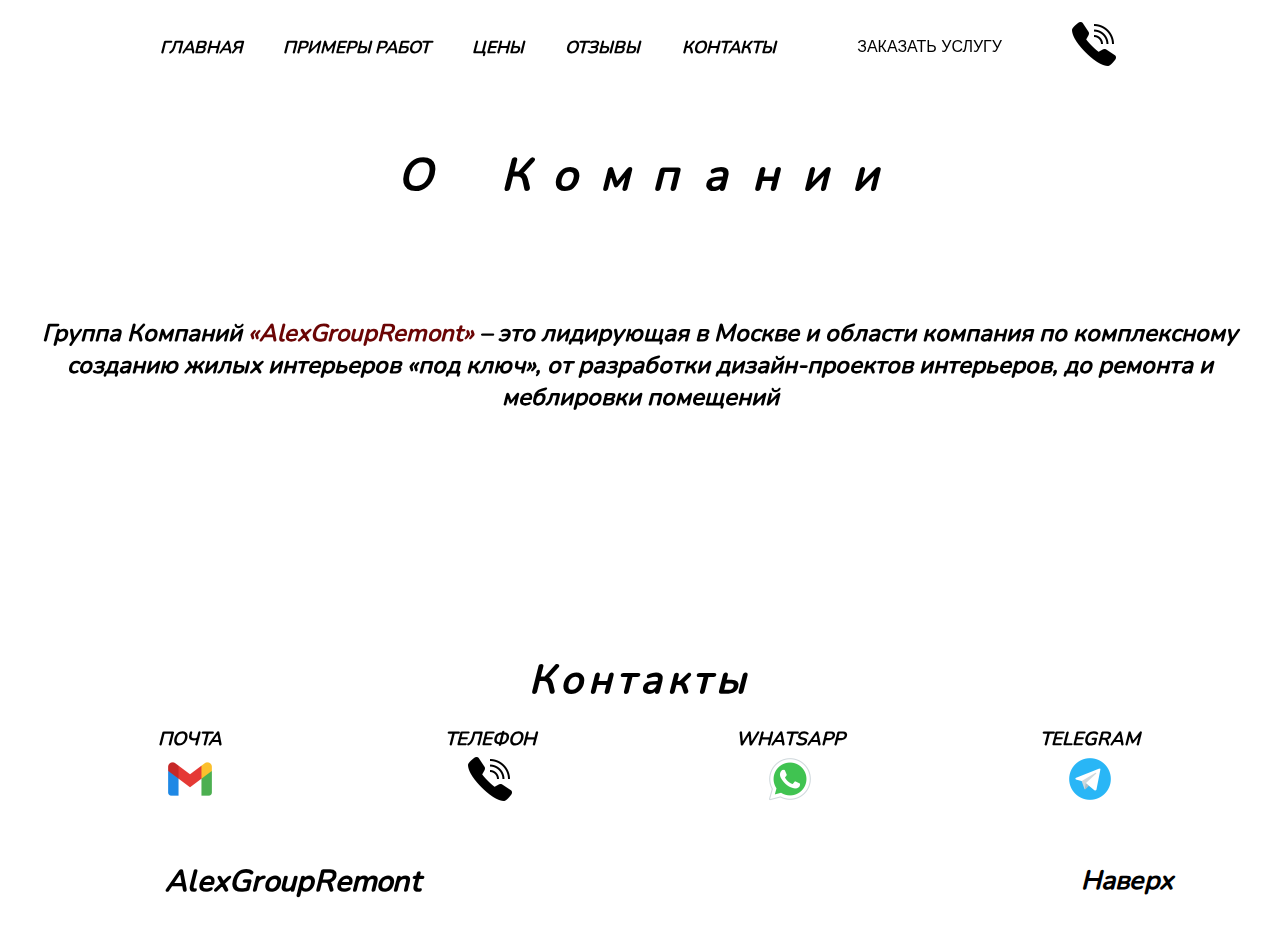
==== about.html @ 9b513494 "fin 1" ====
<!DOCTYPE html>
<html lang="en">
<head>
    <meta charset="UTF-8">
    <meta name="viewport" content="width=device-width, initial-scale=1.0">
    <script src="https://code.jquery.com/jquery-3.5.1.min.js" integrity="sha256-9/aliU8dGd2tb6OSsuzixeV4y/faTqgFtohetphbbj0=" crossorigin="anonymous"></script>
    <script src="./js/jquery.maskedinput.js"></script>
    <script src="./js/jquery.validate.min.js"></script>
    <link rel="shortcut icon" href="./image/compani.ico">
    <link rel="stylesheet" href="styles/style.css">
    <title>About Company</title>
</head>
<body class="body">
    <video autoplay muted loop preload="auto" class="video">
        <source type="video/mp4" src="./image/fon.mp4">
    </video>
    <video autoplay muted loop class="video_sec">
        <source type="video/mp4" src="./image/fon_mob.mp4">
    </video>
    <div class="body_wrapper">
        <header class="header">
            <div class="header_box">
                <nav class="nav_list">
                    <ul class="header_list">
                        <li class="header_item">
                            <a href="./index.html" target="_blank" class="header_item_links">Главная</a>
                        </li>
                        <li class="header_item">
                            <a href="./index.html#primer" target="_blank" class="header_item_links">Примеры работ</a>
                        </li>
                        <li class="header_item">
                            <a href="#" target="_blank" class="header_item_links">Цены</a>
                        </li>
                        <li class="header_item">
                            <a href="#" target="_blank" class="header_item_links">Отзывы</a>
                        </li>
                        <li class="header_item">
                            <a href="./index.html#contact" target="_blank" class="header_item_links">Контакты</a>
                        </li>
                        <li class="header_item">
                            <button class="btn_head">Заказать услугу</button>
                        </li>
                    </ul>

                    <a href="tel:+7(915)195-33-05" class="tel_link">
                        <img src="./image/telefon.png" alt="Телефон." class="tel_header tel_header_sec">
                    </a>
                </nav>
            </div>
            <div class="burger_wrapp">
                <div class="wrapp_burger_sec">
                    <button class="btn_head btn_head_bur">Заказать услугу</button>
                </div>

                <a href="tel:+7(915)195-33-05" class="tel_link">
                    <img src="./image/telefon.png" alt="Телефон." class="tel_header">
                </a>
                
            </div>

            <div class="mobule_header" id="mobule_header">
                <ul class="header_list header_list_mod">
                    <li class="header_item header_item_mod">
                        <a href="./index.html" target="_blank" class="header_item_links">Главная</a>
                    </li>
                    <li class="header_item header_item_mod">
                        <a href="#" target="_blank" class="header_item_links">Примеры работ</a>
                    </li>
                    <li class="header_item header_item_mod">
                        <a href="#" target="_blank" class="header_item_links">Цены</a>
                    </li>
                    <li class="header_item header_item_mod">
                        <a href="#" target="_blank" class="header_item_links">Отзывы</a>
                    </li>
                    <li class="header_item header_item_mod">
                        <a href="#" target="_blank" class="header_item_links">Контакты</a>
                    </li>
                    <li class="header_item header_item_mod">
                        <button class="btn_head btn_head_mod">Заказать услугу</button>
                    </li>
                </ul>

                <a href="tel:+7(915)195-33-05" class="tel_link_btn">
                    <img src="./image/telefon.png" alt="Телефон." class="tel_header">
                    +7(915)195-33-05</a>
            </div>
            
            <div class="head_big_wrapp">
                <!-- <h1 class="name_company">AlexgroupRemont</h1> -->
                <h1 class="name_company about_compani">
                    <span class="name_company_span" style="--d:1">О</span>
                    <span class="name_company_span" style="--d:2"> </span>
                    <span class="name_company_span" style="--d:3">К</span>
                    <span class="name_company_span" style="--d:4">о</span>
                    <span class="name_company_span" style="--d:5">м</span>
                    <span class="name_company_span" style="--d:6">п</span>
                    <span class="name_company_span" style="--d:7">а</span>
                    <span class="name_company_span" style="--d:8">н</span>
                    <span class="name_company_span" style="--d:9">и</span>
                    <span class="name_company_span" style="--d:10">и</span>
                    <!-- <span class="name_company_span" style="--d:11">e</span> -->
                    <!-- <span class="name_company_span" style="--d:12">m</span> -->
                    <!-- <span class="name_company_span" style="--d:13">o</span> -->
                    <!-- <span class="name_company_span" style="--d:14">n</span> -->
                    <!-- <span class="name_company_span" style="--d:15">t</span> -->
                </h1>
            </div>
        </header>

        
        <main class="main main_about">
            <div class="mob_big"></div>
            <div class="btn_burger_wrapp">
                <span></span>
            </div>
            <div class="popup_wrapp_work" id="popup_wrapp_work">
                        <form action="./sender.php" method="post" class="form_work" id="form_work1">
                            <div class="form_box_work">
                                <span class="btn_close_popup"></span>
                                <div class="form_wrapper_list">
                                    <span class="box_list_popup">
                                        <input type="text" id="popup_name" class="name_popup popup_inp" name="name" required>
                                        <label class="popup_input_text" for="popup_name">Имя</label>
                                    </span>
                                    <span class="box_list_popup">
                                        <input id="popup_num"  type="text" class="phone_pop popup_inp" name="phone" required>
                                        <label class="popup_input_text popup_input_text_sec" for="popup_num">Телефон</label>
                                    </span>
        
                                    <button class="popup_btn_sent" id="btn" type="button">Отправить</button>
                                </div>
                            </div>
                        </form>
            </div>

            <div class="about_company_wrapp">
                <h2 class="company_text">Группа Компаний <span>«AlexGroupRemont»</span> – это лидирующая в Москве и области компания по комплексному созданию жилых интерьеров «под ключ», от разработки дизайн-проектов интерьеров, до ремонта и меблировки помещений</h2>
            </div>

            <div class="contact_wrapp contact_wrapp_about">
                <h2 class="contact_text">Контакты</h2>
                <ul class="contact_list">
                    <li class="contact_item">
                        <a href="mailto:Alexander.skarbek@yandex.ru" class="pochta_link">
                        <h3 class="contact_text_min">Почта</h3>
                        <img src="./image/gmail.png" alt="Иконка приложения Gmail." class="img_main_tel img_main_tel_second">
                            <!-- <p>Alexander@yandex.ru</p> -->
                        </a>
                    </li>
                    <li class="contact_item">
                        <a href="tel:+7(915)195-33-05" class="pochta_link">
                            <h3 class="contact_text_min">Телефон</h3>
                            <img src="./image/telefon.png" alt="Иконка Телефона." class="img_main_tel img_main_tel_second">
                            <!-- <p>+7(915)195-33-05</p> -->
                        </a>
                    </li>
                    <li class="contact_item">
                        <h3 class="contact_text_min">Whatsapp</h3>
                        <a href="https://wa.me/79151953305" target="_blank">
                            <img src="./image/whatsap.png" alt="Иконка приложения Whatsapp." class="img_main_tel img_main_tel_second">
                        </a>
                    </li>
                    <li class="contact_item">
                        <h3 class="contact_text_min">Telegram</h3>
                        <a href="https://t.me/Alex_Skarbek" target="_blank">
                            <img src="./image/telega.png" alt="Иконка приложения Telegram." class="img_main_tel img_main_tel_second">
                        </a>
                    </li>
                </ul>
            </div>

        </main>

        <footer class="footer footer_about">
            <div class="footer_wrapp">
                <div class="footer_list">
                    <!-- <nav class="nav_list nav_footer">
                        <ul class=" footer_list">
                            <li class="header_item">
                                <a href="./about.html" target="_blank" class="header_item_links">О нас</a>
                            </li>
                            <li class="header_item">
                                <a href="#" target="_blank" class="header_item_links">Примеры работ</a>
                            </li>
                            <li class="header_item">
                                <a href="#" target="_blank" class="header_item_links">Цены</a>
                            </li>
                            <li class="header_item">
                                <a href="#" target="_blank" class="header_item_links">Отзывы</a>
                            </li>
                            <li class="header_item">
                                <a href="#contact" class="header_item_links">Контакты</a>
                            </li>
                        </ul>
                        <button class=" btn_footer">Заказать услугу</button>
                    </nav> -->
                </div>
                <h3 class="footer_text_big"><a href="./index.html" class="footer_linkBIG">AlexGroupRemont</a></h3>
    
                <a href="#top" id="back-to-top" class="back-to-top" title="Back to top">Наверх</a>
            </div>
        </footer>
    </div>
    
    <script src="js/about.js"></script>
</body>
</html>
---- styles/style.css ----
@font-face {
    font-family: "Nunito"; 
    src: url("/fonts/Nunito-Medium.ttf") format("truetype"); 
    font-style: normal; 
    font-weight: normal; 
} 
@font-face {
    font-family: "Nunito-Medium-italic"; 
    src: url("/fonts/Nunito-MediumItalic.ttf") format("truetype"); 
    font-style: italic; 
    font-weight: normal; 
} 
@font-face {
    font-family: "Nunito-Bold"; 
    src: url("/fonts/Nunito-Bold.ttf") format("truetype"); 
    font-style: normal; 
    font-weight: bold; 
} 
@font-face {
    font-family: "Nunito-Bold-italic"; 
    src: url("/fonts/Nunito-BoldItalic.ttf") format("truetype"); 
    font-style: italic; 
    font-weight: bold; 
} 
@font-face {
    font-family: "Nunito-italic"; 
    src: url("/fonts/Nunito-Italic.ttf") format("truetype"); 
    font-style: italic; 
    font-weight: normal; 
} 
@font-face {
    font-family: "Playwrite"; 
    src: url("/fonts/PlaywriteDKUloopet-Regular.ttf") format("truetype"); 
    font-style: italic; 
    font-weight: normal; 
} 

html {
    scroll-behavior: smooth;
}

ul {
    text-decoration: none;
    padding: 0;
    margin: 0;
}
li {
    text-decoration: none;
    list-style-type: none;
    padding: 0;
    margin: 0;
}
p {
    padding: 0;
    margin: 0;
    text-decoration: none;
}
span {
    padding: 0;
    margin: 0;
    text-decoration: none;
}
a {
    white-space: nowrap;
    cursor: pointer;
    text-decoration: none;
    color: #000;
}
button {
    border: none;
    background-color: #ffffff00;
}
img {
    user-select: none;
}




body {
    font-family: "Nunito";
    font-style: italic;
    font-weight: 700;
    width: 100%;
    max-width: 1920px;
    min-width: 300px;
    margin: 0 auto;
    /* min-height: 3000px; */
    height: min-content;
}

.body_wrapper {
    min-height: 100%;
    position: relative;
    text-align: center;
    margin: 0 30px;
    display: flex;
    justify-content: space-between;
    flex-direction: column;
}

/* HEADER */

header {
    text-align: center;
    display: grid;
    place-items: center;
    /* width: 100%; */
}

.header_box {
    /* background-color: #0c3245; */
    width: 100%;
    margin: 0 auto;
}

.nav_list {
    width: 80%;
    transition: all 0.4s linear;
    font-family: "Nunito";
    /* justify-content: space-between; */
    color: #000;
    /* display: flex; */
    align-items: center;
    margin: 0 auto;

    display: grid;
    grid-template-columns: 92% 8%;
}

.header_list {
    display: flex;
    justify-content: space-between;
    align-items: center;
    gap: 10px;
    /* padding: 0 30px; */
    width: 100%;
    max-width: 1500px;
    margin: 0;
}

.header_item {
    text-decoration: none;
    list-style-type: none;
    padding: 8px;
    margin: 0;
}

:focus {
    outline: 0px solid #3feee6;
    /* box-shadow: 0 0 20px 3px #3feee6; */
}
a:focus {
    outline: 0px solid #3feee6;
    box-shadow: none;
}

.header_item_links {
    color: #000;
    user-select: none;
    position: relative;
    transition: all 0.4s linear;
    text-transform: uppercase;
    font-size: 20px;
}

.header_item:hover .header_item_links::after {
    transition: all 0.4s linear;
    scale: 1;
    width: 100%;
    left: 0;
}

.header_item_links::after {
    content: " ";
    position: absolute;
    right: 0;
    top: 24px;
    width: 0;
    height: 3px;
    /* bottom: 10px; */
    background-color: #fbeec1;
    transition: all 0.4s linear;
    border-radius: 20px;
    scale: 0;
}




.btn_head {
    user-select: none;
    cursor: pointer;
    text-transform: uppercase;
    /* font-family: "Nunito"; */
    font-size: 16px;
    color: #000;
    border: none;
    /* background-color: #fbeec1; */
    white-space: nowrap;
    /* width: 400px; */
    padding: 30px 40px;
    margin: 0;
    /* margin-left: 25px; */
    transition: all 0.4s linear;
}

.btn_head_big {
    margin-left: 5px;

}

.btn_head_bur {
    margin: 0;
}

.btn_head:hover {
    scale: 1.02;
    transition: all 0.4s linear;
    background-color: #fff;
    border-radius: 15px;
}




.head_big_wrapp {
    padding: 50px 0;
    padding-top: 30px;
}


.name_company {
    position: relative;
    display: grid;
    grid-template-columns: repeat(15, 1fr);
    justify-content: center;
    align-items: center;
    width: 500px;
    height: 60px;
    z-index: 80;
    
    /* animation: row2 0.7s linear 1; */
    /* animation-delay: 0s; */
}

.about_compani {
    grid-template-columns: repeat(10, 1fr);
    
}

.name_company_span {
    display: flex;
    justify-content: center;
    text-align: center;
    user-select: none;
    background-color: #ffffff00;
    /* position: absolute; */
    font-size: 45px;
    /* font-family: "Playwrite";  */
    font-style: italic;
    transition: all 0.2s linear;
    width: 100%;
    animation: row 0.7s linear 1, secot 2s linear infinite;
    animation-delay: calc(.07s* var(--d));
    color: #000;
}

@keyframes row {
    0% {
        color: #000;
        transform: translateY(0px);
    }
    50% {
        color: #fbeec1;
        transform: translateY(-25px);
    }
    100% {
        color: #000;
        transform: translateY(0px);
    }
    
}

@keyframes secot {
    0% {
        color: #000;
    }
    50% {
        /* transform: translate(0, 15px); */
        color: #fbeec1;
    }
    100% {
        color: #000;
    }
}

@media (max-width:600px) {
    .text_lead_sec_ex {
        display: none;
    }
    .leader_text_ex {
        display: none;
    }
}
@media (min-width:601px) {
    .mod_text {
        display: none;
    }
}

.mod_text {
    font-size: 16px;
}


/* BURGER */

.burger_wrapp {
    background-color: #fbeec1;
    width: 100%;
    position: fixed;
    z-index: 88;
    top: 0;
    left: 0;
    display: flex;
    justify-content: flex-start;
    align-items: center;
    margin: 0 auto;
}

.wrapp_burger_sec {
    padding-left: 20px;
    width: 43%;
    display: flex;
}


.tel_header {
    user-select: none;
    width: 50px;
}

.tel_header_sec {
    margin-left: 10px;
    width: 50px;
}


.btn_burger_wrapp {
    transition: all 0.4s linear;
    cursor: pointer;
    display: flex;
    justify-content: center;
    align-items: center;
    text-align: center;
    width: 60px;
    height: 40px;
    z-index: 99;
    position: fixed;
    top: 20px;
    right: 50px;
}

.btn_burger_wrapp span {
    position: absolute;
    width: 100%;
    height: 3px;
    left: 0;
    opacity: 1;
    background-color: #fff;
    border-radius: 10px;
    transition: all 0.4s linear;
}

.btn_burger_wrapp::before,
.btn_burger_wrapp::after {
    content: '';
    left: 0;
    position: absolute;
    display: block;
    width: 100%;
    height: 3px;
    border-radius: 10px;
    background: #fff;
}

.btn_burger_wrapp::after {
    transition: transform .3s, top .6s .15s;
    top: 0;
}

.btn_burger_wrapp::before {
    transition: transform .3s, bottom .6s .15s;
    bottom: 0;
}
.burger_active {
    z-index: 91;
}

.burger_active::before {
    transition: bottom .3s, transform .6s .15s;
    transform: rotate(-45deg) ;
    bottom: 18px;
}
.burger_active::after {
    transition: top .3s, transform .6s .15s;
    transform: rotate(45deg) ;
    top: 18px;
}
.burger_active span {
    transition: all 0.4s linear;
    scale: 0;
    opacity: 0;
}


.mob_big {
    user-select: none;
    width: 100%;
    top: 0;
    left: 0;
    height: 100%;
    transition: all 0.4s linear;
    z-index: -2;
    position: fixed;
}

.mob_big_active {
    transition: all 0.4s linear;
    background-color: #7a9abaa6;
    z-index: 88;
}

@media (min-width:971px) {
    .btn_burger_wrapp {
        display: none;
    }
}

.mobule_header {
    position: fixed;
    height: min-content;
    background-color: #fbeec1;
    right: 0;
    top: 0px;
    user-select: none;
    z-index: -4;
    opacity: 0;
    visibility: hidden;
    transition: all 0.4s linear;
    transform: translate(50%, 0);

    display: flex;
    flex-direction: column;
    align-items: center;
    gap: 20px;
    padding-bottom: 15px;
}

.mobule_header_active {
    transform: translate(0%, 0);
    user-select: all;
    z-index: 90;
    opacity: 1;
    visibility: visible;
    transition: all 0.4s linear;
}

.header_list_mod {
    transition: all 0.4s linear;
    flex-direction: column;
    background: none;
    justify-content: center;
    margin: 0 auto;
    gap: 30px;
    padding-top: 60px;
    width: 400px;
}

.btn_head_mod {
    margin: 0;
    /* margin-top: 20px; */
    width: 100%;
}

.btn_head_mod:hover {
    scale: 1;
}

.tel_link_btn {
    scale: 1.2;
    display: flex;
    align-items: center;
    gap: 10px;
    user-select: none;
}


@media (min-width:971px) {
    .burger_wrapp {
        display: none;
    }
    .mobule_header {
        display: none;
    }
    .mob_big {
        display: none;
    }
}


/* MAIN */

.main {
    /* flex: 1 1 auto; */
    text-align: center;
}

.img_wrap {
    width: 100%;
    position: relative;
}

.img_main {
    transition: all 0.4s linear;
    user-select: none;
    position: absolute;
    object-fit: cover;
    width: 100%;
    height: 750px;
    top: -60px;
    left: 0;
    z-index: -3;
}

.key_wrapper {
    transition: all 0.4s linear;
    scale: 1.1;
    width: 60%;
    transform: translate(50%, 5px);
    background-color: #ffffffd9;
    padding-bottom: 20px;
}

.work_compani {
    transition: all 0.4s linear;
    padding: 0 10px;
    padding-top: 30px;
    user-select: none;
    font-size: 40px;
}

.text_lead_sec {
    white-space: nowrap;
    transition: all 0.4s linear;
    font-size: 25px;
    user-select: none;
}
.leader_text {
    white-space: nowrap;
    transition: all 0.4s linear;
    font-size: 30px;
    color: #05386b;
    user-select: none;
}

.text_lead_thi {
    text-align: center;
}

.text_lead_thi_sec {
    font-size: 16px;
    white-space: nowrap;
    user-select: none;
    display: none;
}

@media (max-width:600px) {
    .text_lead_thi_sec {
        display: flex;
    }
    .text_lead_thi {
        display: none;
    }
}


.lead_text_wrap {
    user-select: none;
    display: flex;
    justify-content: center;
    text-align: center;
    align-items: center;
    flex-direction: column;
}

.lead_text_wrap_ex {
    text-align: right;
}

.main_big_list {
    transition:  all 0.4s linear;
    padding: 10px;
    padding-top: 40px;
    display: grid;
    grid-template-columns: repeat(6, 1fr);
    grid-template-rows: repeat(2, 100px);
}

.big_item {
    justify-content: center;
    align-items: center;
    flex-direction: row-reverse;
    display: flex;
    justify-content: center;
    align-items: center;
    gap: 10px;
    text-align: right;
}

.big_item_ex {
    text-align: center;
    flex-direction: row;
    grid-column: 1/4;
    display: flex;
    justify-content: center;
    align-items: center;
    gap: 10px;
}
.big_item_sec {
    grid-column: 4/7;
}
.big_item_thi {
    grid-column: 1/3;
    grid-row: 2;
}
.big_item_fou {
    grid-column: 3/5;
    grid-row: 2;
}
.big_item_fif {
    grid-column: 5/7;
    grid-row: 2;
}
@media (max-width:600px) {
    .main_big_list {
        grid-template-columns: repeat(1, 1fr);
        grid-template-rows: repeat(5, 70px);
    }

    .big_item_ex {
        grid-column: auto;
    }
    .big_item_sec {
        grid-column: auto;
    }
    .big_item_thi {
        grid-column: auto;
        grid-row: auto;
    }
    .big_item_fou {
        grid-column: auto;
        grid-row: auto;
    }
    .big_item_fif {
        grid-column: auto;
        grid-row: auto;
    }

    .big_item {
        display: flex;
        justify-content: space-between;
        flex-direction: row;
    }
}


.big_item_suii {
    transition: all 0.4s linear;
}

.lead_image {
    width: 35px;
}

.lead_image_ex {
    width: 50px;
}


.btn_work {
    margin-top: 55px;
    cursor: pointer;
    user-select: none;
    color: #212121;
    text-transform: uppercase;
    background-color: #ffffff98;
    font-size: 22px;
    border: 6px solid #05386b;
    width: 300px;
    padding: 20px;
    transition: all 0.4s linear;
}

.btn_work:hover {
    border-radius: 15px;
    transition: all 0.4s linear;
    background-color: #fff;
    scale: 1.03;
}




/* POPUP */

.popup_wrapp_work {
    background-color: #05386b60;
    transition: all 0.4s linear;
    position: fixed;
    opacity: 0;
    width: 100%;
    left: 0;
    height: 100%;
    user-select: none;
    z-index: -2;
}

.popup_wrapp_work_active {
    user-select: all;
    transition: all 0.4s linear;
    top: 0;
    opacity: 1;
    z-index: 93;
}


.form_work {
    position: fixed;
    top: 50%;
    left: 50%;
    width: 0;
    transform: translate(-50%, -50%);
    transition: all 0.4s linear;
    color: #fff;
}

.form_work_active {
    transition: all 0.4s linear;
    width: 600px;
}

.form_box_work {
    transition: all 0.4s linear;
    background-color: #77878f;
}



.btn_close_popup {
    display: block;
    height: 35px;
    width: 35px;
    right: 15px;
    top: 15px;
    position: absolute;
    cursor: pointer;
    user-select: none;
}

.btn_close_popup::before {
    transform: rotate(45deg);
}
.btn_close_popup::after {
    transform: rotate(-45deg);
}

.btn_close_popup::before, .btn_close_popup::after{
    transition: all .4s linear;
    border-radius: 20px;
    content: '';
    position: absolute;
    right: 0;
    top: 15px;
    height: 3px;
    width: 35px;
    background-color: #fff;
    transition: all 0.3s ease 0s;
}

.name_form_sent {
    font-size: 30px;
    user-select: none;
}

.wrapp_popup_text {
    left: 0px;
    width: 100%;
    position: absolute;
    box-sizing: border-box;
    visibility: hidden;
    opacity: 0;
    display: flex;
    gap: 10px;
    flex-direction: column-reverse;
    justify-content: center;
    text-align: center;
    align-items: center;
    transition: all 0.4s linear;
}

.wrapp_popup_text_active {
    padding: 20px;
    transition: all 0.4s linear;
    opacity: 1;
    visibility: visible;
    width: 100%;
}

.form_wrapper_list {
    display: flex;
    flex-direction: column;
    align-items: center;
    gap: 10px;
    text-align: center;
    padding: 20px;
    padding-top: 30px;
}

.giv_discount {
    scale: 1.5;
    user-select: none;
    white-space: nowrap;
}

.box_list_popup {
    position: relative;
    padding: 10px;
    display: flex;
    flex-direction: column-reverse;
    justify-content: center;
    align-items: center;
    text-align: center;
}

.popup_inp {
    box-sizing: border-box;
    user-select: none;
    width: 250px;
    font-size: 22px;
    background-color: #ffffff00;
    border: 2px solid #fbeec1;
    color: #fff;
    padding: 5px 10px;
    transition: all 0.4s linear;
}

.popup_inp:focus {
    transition: all 0.4s linear;
    border: 2px solid #3feee6;
}

input {outline:none;}

.popup_input_text {
    position: absolute;
    border: 2px solid #00000000;
    top: 16px;
    user-select: none;
    font-size: 20px;
    transition: all 0.4s linear;
}

.popup_input_text_active {
    transition: all 0.4s linear;
    top: -18px;
}

.popup_btn_sent {
    cursor: pointer;
    font-size: 20px;
    user-select: none;
    background-color: #fbeec1;
    text-transform: uppercase;
    padding: 20px 32px;
    margin-top: 20px;
    color: #000;
}

.popup_status {
    user-select: none;
    padding: 10px;
    width: 60%;
    margin: 0 auto;
    height: 20px;
}

form input.error {
    border: 2px solid #ff0000;
    box-shadow: 0px 0px 10px 3px #ff0000;
}

label.error{
    display: none!important;
}


.status_good {
    transition: all 0.4s linear;
    user-select: none;
}
.name_form_sent {
    user-select: none;
    transition: all 0.4s linear;
}



.percent_list {
    transition: all 0.4s linear;
    display: grid;
    grid-template-columns: repeat(2, 1fr);
    padding: 50px 20px;
    color: #fff;
    justify-content: center;
    text-align: center;
    align-items: center;
}

.percent_list_big {
    background: linear-gradient(to left, #fbeec1 30%, #77878f 70%);
    margin-top: 100px;
}

.list_num_main {
    width: 100%;
    transition: all 0.4s linear;
    display: flex;
    gap: 30px;
    justify-content: center;
    margin: 0 auto;
    margin-left: 40px;
}

.percent_text {
    user-select: none;
    transition: all 0.4s linear;
    font-size: 40px;
    font-weight: 600;
    text-align: left;
    margin: 0 auto;
    white-space: nowrap;
}

.percent_size {
    user-select: none;
    text-transform: uppercase;
    padding-right: 10px;
    font-family: "Nunito-Bold";
    font-size: 60px;
}

.btn_procent {
    transition: all 0.4s linear;
    white-space: nowrap;
    box-sizing: border-box;
    user-select: none;
    cursor: pointer;
    text-transform: uppercase;
    background-color: #77878f;
    font-weight: 600;
    color: #fff;
    width: 450px;
    border: none;
    margin: 0 auto;
    font-size: 25px;
    padding: 45px 30px;
}

.btn_procent:hover {
    transition: all 0.4s linear;
    background-color: #4e5a60;
    border-radius: 20px;
    scale: 1.02;

}

.text_num_box {
    transition: all 0.4s linear;
    user-select: none;
    font-size: 35px;
}

.num_ex {
    transition: all 0.4s linear;
    user-select: none;
    font-size: 70px;
}


.garant_wrapp {
    transition: all 0.4s linear;
    width: 80%;
    margin: 0 auto;
    margin-top: 120px;
    /* background-color: #fff; */
}

.garant_main {
    transition: all 0.4s linear;
    user-select: none;
    font-size: 45px;
    letter-spacing: 10px;
    margin-top: 20px;
}

.garant_list {
    transition: all 0.4s linear;
    display: grid;
    grid-template-columns: repeat(3, 1fr);
    gap: 15px;
    justify-content: center;
}

.gatant_item {
    padding: 20px 15px;
    align-items: center;
    display: flex;
    flex-direction: column;
    min-height: 50px;
    transition: all 0.4s linear;
}

.gatant_item:hover {
    transition: all 0.4s linear;
    box-shadow: 0px 0px 10px 7px #fbeec1;
    background-color: #ffffffd5;
}

.garant_image {
    width: 60px;
}

.text_gatant {
    user-select: none;
    margin-bottom: 10px;
    font-size: 30px;
}

.text_gatant_sec {
    user-select: none;
    width: 300px;
    display: block;
    margin: 0 auto;
}

.primer_work {
    user-select: none;
    white-space: nowrap;
    font-size: 45px;
    margin-bottom: 10px;
}


.slider_wrapp {
    transition: all 0.4s linear;
    display: flex;
    justify-content: center;
    align-items: center;
    gap: 30px;
    text-align: center;
}

.slider_btn {
    user-select: none;
    cursor: pointer;
    width: 80px;
    height: 80px;
    text-align: center;
    border-radius: 50%;
    background-color: #3feee6;
    transition: all 0.4s linear;
}

.slider_list {
    position: relative;
}

.slider_btn:hover {
    transition: all 0.4s linear;
    opacity: 0.7;
    scale: 1.04;
}

.slider_img {
    /* position: relative; */
    object-fit: cover;
    width: 800px;
    height: 500px;
    transition: all 0.4s linear;
    border-radius: 20px;
}

.slider_img_hidden {
    transition: all 0.4s linear;
    opacity: 0;
    position: absolute;
    transform: translate(-0%, 0);
}

.btn_img_slider {
    cursor: pointer;
    width: 50px;
    transition: all 0.4s linear;
}

.btn_img_slider_sec {
    transform: rotate(180deg);
}




.page-title {
    text-align: center;
}

.slider-container {
    position: relative;
}

.slider {
    position: relative;
    width: 800px;
    height: 500px;
    margin: 0 auto;
    overflow: hidden;
    display: flex;
    transition: transform 0.5s ease-in-out;
}

.slider img {
    object-fit: cover;
}

.prev-button,
.next-button {
    cursor: pointer;
    transition: all 0.4s linear;
    position: absolute;
    top: 50%;
    transform: translateY(-50%);
    width: 85px;
    height: 85px;
    background-color: #fbeec1;
    border-radius: 50%;
    color: #ffffff;
    z-index: 10;
}

.prev-button {
    left: -11%;
}

.next-button {
    right: -11%;
}

.prev-button:hover,
.next-button:hover {
    transition: all 0.4s linear;
    opacity: 0.7;
    /* box-shadow: 0 0 20px 5px #3feee6; */

}



.advantages_list {
    display: grid;
    grid-template-columns: repeat(6, 1fr);
}

.advantages_main_big {
    user-select: none;
}

.text_advantages {
    user-select: none;
}

.view_work {
    user-select: none;
    text-align: left;
    margin-left: 50px;
    width: 200px;
}

.view_list {
    display: grid;
    grid-template-columns: repeat(3, 1fr);
}

.view_style {
    user-select: none;
}
.style_plus_item {
    user-select: none;
}

.individual_work {
    user-select: none;
    text-align: left;
    margin-left: 50px;
    width: 300px;
}

.individual_list {
    display: grid;
    grid-template-columns: repeat(3, 1fr);
}

.individual_box {
    display: flex;
    flex-direction: column;
    align-items: center;
    justify-content: center;
}

.individual_style_link {
    user-select: none;
    padding: 20px;
    font-size: 25px;
    width: 200px;
    color: #000;
    background-color: #fff;
}


.footer {
    position: relative;
    left: 0;
    bottom: 1;
    width: 100%;
    flex: 0 0 auto;
    /* margin-top: 100px; */
    height: 200px;
    /* background-color: #05386b; */
}










.contact_text {
    color: #000;
    letter-spacing: 5px;
    user-select: none;
    font-size: 40px;
    margin-bottom: 0;
}

.contact_list {
    display: grid;
    grid-template-columns: repeat(4, 1fr);
    gap: 20px;
    margin: 0 20px;
    padding-bottom: 20px;
}

.contact_item {
    transition: all 0.4s linear;
}
.contact_item:hover {
    transition: all 0.4s linear;
    /* box-shadow: 0 0 20px 5px #3feee6; */
}

.contact_text_min {
    user-select: none;
    color: #000;
    text-transform: uppercase;
    margin-bottom: 2px;
}

.pochta_link {
    cursor: pointer;
    transition: all 0.4s linear;
    color: #3feee6;
}

.pochta_link:hover {
    color: #fff;
    transition: all 0.4s linear;
}

.img_main_tel {
    width: 50px;
    transition: all 0.4s linear;
}

.img_main_tel:hover {
    scale: 1.05;
    transition: all 0.4s linear;
}



.footer_wrapp {
    position: relative;

}

.footer_list {
    align-items: start;
    display: flex;
    justify-content: center;
}

.nav_footer {
    margin: 0 auto;

}


.btn_footer {
    cursor: pointer;
    user-select: none;
    background-color: #fff;
    border-radius: 20px;
    scale: 0.7;
    margin: 0;
    color: #000;
    padding: 20px 30px;
    width: 400px;
    font-size: 20px;
    text-transform: uppercase;
    transition: all 0.4s linear;
}

.btn_footer:hover {
    transition: all 0.4s linear;
    scale: 0.75;
    background-color: #ffffffd9;
}

.btn_foooter:hover {
    scale: 0.75;
}

.footer_text_big {
    color: #000;
    user-select: none;
    cursor: pointer;
    top: 20px;
    left: 15%;
    scale: 1.6;
    position: absolute;
    transition: all 0.4s linear;
}

.footer_text_big:hover {
    scale: 1.7;
    opacity: 0.8;
    transition: all 0.4s linear;
}

.footer_text_big {
    user-select: none;
}


.back-to-top {
    user-select: none;
    position: absolute;
    right: 5%;
    top: 24px;
    font-size: 24px;
    color: #000;
    padding: 10px 20px;
    scale: 1.1;
    border-radius: 5px;
    transition: all 0.4s linear;
    cursor: pointer;
    background: #fff;
    color: #000;
    
}

.back-to-top:hover {
    scale: 1.15;
    color: #fff;
    transition: all 0.4s linear;
    background: #fbeec1;
    text-decoration: none;
}


.contact_wrapp_about {
    margin-top: 240px;
}










/* О компании */

.company_text {
    user-select: none;
    margin: 40px 0;
}

.company_text span {
    color: #6b0505;
}


.video {
    pointer-events: none;
    object-fit: cover;
    user-select: none;
    opacity: 0.4;
    z-index: -5;
    position: fixed;
    left: 0;
    top: 0;
    width: 100%;
    height: 100%;
    scale: 1.2;
}

.video_sec {
    pointer-events: none;
    user-select: none;
    object-fit: cover;
    display: none;
    opacity: 0.4;
    z-index: -5;
    position: fixed;
    left: 0;
    top: 0;
    width: 100%;
    height: 100%;
    scale: 1.2;

}









/* АДАПТИВ */
@media (max-width:1750px) {
    .percent_list {
        transition: all 0.4s linear;
        /* scale: 0.9; */
        gap: 90px;
    }

    .btn_procent {
        transition: all 0.4s linear;
        width: 350px;
        font-size: 22px;
    }
}


@media (max-width:1670px) {
    .percent_text {
        transition: all 0.4s linear;
        /* scale: 0.85; */
    }
}

@media (max-width:1600px) {
    .text_num_box {
        transition: all 0.4s linear;
        font-size: 25px;
    }
    .num_ex {
        transition: all 0.4s linear;
        font-size: 55px;
    }
}

@media (min-width:1500px) {
    .footer {
        height: 160px;
    }
}


@media (max-width:1500px) {

    .footer {
        height: 100px;
    }

    .header_item_links {
        font-size: 17px;
        transition: all 0.4s linear;
    }
    /* .btn_head {
        width: 300px;
        font-size: 20px;
    } */

    .btn_head_mod {
        width: 100%;
    }


    .btn_procent {
        transition: all 0.4s linear;
        padding: 30px 20px;
        width: 250px;
        font-size: 18px;
    }

    .percent_size {
        font-size: 48px;
    }
}

@media (max-width:1350px) {
    .btn_procent {
        transition: all 0.4s linear;
        width: 250px;
        font-size: 18px;
    }

    .percent_size {
        font-size: 48px;
    }
}

@media (max-width:1300px) {
    .garant_wrapp {
        transition: all 0.4s linear;
        width: 100%;
    }
    
    .text_gatant {
        font-size: 22px;
        font-weight: 800;
    }
    .text_gatant_sec {
        font-size: 16px;
    }
    .garant_image {
        width: 50px;
    }
}

@media (max-width:1280px) {
    .nav_list {
        transition: all 0.4s linear;
        width: 80%;
    }
}

@media (max-width:1250px) {
    .percent_size {
        transition: all 0.4s linear;
        font-size: 38px;
    }
}

@media (max-width:1150px) {
    .text_lead_sec {
        transition: all 0.4s linear;
        font-size: 18px;
    }
    .leader_text {
        transition: all 0.4s linear;
        font-size: 22px;
    }

    .text_lead_thi {
        transition: all 0.4s linear;
        font-size: 13px;
    }

    .btn_procent {
        width: 200px;
        font-size: 16px;
    }

    .btn_work {
        margin-top: 25px;
    }
}

@media (max-width:1130px) {
    .nav_list {
        transition: all 0.4s linear;
        width: 90%;
    }
}

@media (min-width:1100px) {
    .primer_work {
        margin-bottom: 30px;
    }
}

@media (max-width:1100px) {

    .garant_wrapp {
        margin-top: 60px;
    }

    .slider_wrapp {
        transition: all 0.4s linear;
        /* scale: 0.9; */
    }

    .slider {
        width: 600px;
        height: 400px;
    }
    .slider_img{
        width: 600px;
        height: 400px;
    }

    .prev-button {
        left: -15%;
    }
    .next-button {
        right: -15%;
    }


    .percent_list {
        padding: 30px 10px;
    }

    .percent_text {
        font-size: 20px;
    }

    .list_num_main {
        margin-left: 0;
        transition: all 0.4s linear;
    }

    .text_num_box {
        font-size: 16px;
    }

    .num_ex {
        font-size: 40px;
    }

    .percent_size {
        font-size: 28px;
    }

    .garant_list {
        transition: all 0.4s linear;
        scale: 0.8;
    }

    .garant_main {
        transition: all 0.4s linear;
        margin: 0;
    }
    
}

@media (max-width:1010px) {
    .nav_list {
        transition: all 0.4s linear;
        width: 95%;
    }
}

@media (max-width:1000px) {
    .work_compani {
        transition: all 0.4s linear;
        font-size: 30px;
        margin-bottom: 0;
    }

    .main_big_list {
        transition: all 0.4s linear;
        padding-top: 0;
    }

    .img_main {
        height: 600px;
    }
}

@media (max-width:960px) {
    .nav_footer {
        scale: 0.8;
        width: 100%;
    }

    .btn_footer {
        width: 230px;
        font-size: 16px;
    }

    .back-to-top {
        scale: 0.9;
    }

    .back-to-top:hover {
        scale: 1;
    }
}

@media (max-width:970px) {
    .lead_image_ex {
        width: 40px;
    }

    .text_lead_sec {
        font-size: 14px;
    }

    .leader_text {
        font-size: 17px;
    }

    .text_lead_thi {
        font-size: 10px;
    }

    .header_box {
        transition: all 0.4s linear;
        display: none;
    }

    .head_big_wrapp {
        padding-top: 100px;
    }

    .video {
        display: none;
    }

    .video_sec {
        display: flex;
    }

    /* .body_wrapper {
        background: url('./image/fon_mob.mp4') fixed;
    } */
}

@media (max-width:910px) {
    .garant_wrapp {
        margin-top: 40px;
    }

    .garant_wrapp {
        margin-top: 60px;
    }

    /* .footer {
        margin-top: 50px;
    } */

    /* .footer_about {
    margin-top: 240px;
    } */

    .primer_work_wrapp {
        /* scale: 0.9; */
        transition: all 0.4s linear;
        /* transform: translate(0, -8%); */
    }

    .percent_list {
        gap: 30px;
    }

    /* .percent_size {
        font-size: 20px;
    } */

    .num_ex {
        font-size: 30px;
    }




    .garant_list {
        transition: all 0.4s linear;
        grid-template-columns: repeat(2, 1fr);
        grid-template-rows: repeat(2, 1fr);
        /* transform: translate(0, -10%); */
    }

    .garant_list .gatant_item_sec {
        grid-column: span 2;
        margin: 0 auto;
    }

    .garant_main {
        font-size: 35px;
    }

    .btn_procent {
        width: 200px;
        padding: 20px 10px;
        font-size: 14px;
    }
}

@media (min-width:900px) {
    .percent_list {
        margin: 0 50px;
    }
}
@media (max-width:900px) {
    .text_lead_sec {
        transition: all 0.4s linear;
        font-size: 14px;
    }
    .leader_text {
        transition: all 0.4s linear;
        font-size: 18px;
    }
}

@media (max-width:830px) {
    .primer_work {
        transition: all 0.4s linear ;
        font-size: 35px;
    }

    .slider {
        width: 450px;
        height: 300px;
    }
    .slider_img {
        width: 450px;
        height: 300px;
    }

    .prev-button,
    .next-button {
        scale: 0.8;
    }

    .prev-button {
        left: -18%;
    }
    .next-button {
        right: -18%;
    }
}

@media (max-width:820px) {
    .nav_footer {
        width: 150%;
    }

    .contact_list {
        grid-template-columns: repeat(2, 1fr);
        grid-template-rows: repeat(2, 1fr);
    }
}

@media (max-width:760px) {
    .img_main {
        height: 550px;
    }

    .btn_work {
        margin: 0;
        width: 200px;
        font-size: 16px;
        padding: 14px;
        border: 4px solid #05386b;
    }

    .percent_list {
        gap: 10px;
    }
}

@media (max-width:750px) {
    .status_good {
        transition: all 0.4s linear;
        font-size: 13px;
    }
    .name_form_sent {
        transition: all 0.4s linear;
        font-size: 20px;
    }

    .btn_head {
        font-size: 15px;
        width: 200px;
    }

    .btn_footer {
        width: 230px;
        font-size: 16px;
    }
    
    .btn_head_mod {
        width: 100%;
    }

    .btn_head_bur {
        font-size: 13px;
    }

    .name_company {
        width: 50%;
        margin: 0 auto;
    }
    
    .name_company_span {
        padding: 0 4px;
        font-size: 35px;
    }

    .work_compani {
        font-size: 24px;
    }

    .text_lead_sec {
        font-size: 11px;
    }
    .leader_text {
        font-size: 13px;
    }

}

@media (max-width:700px) {
    .form_work_active {
        width: 500px;
    }
}

@media (max-width:670px) {
    .nav_footer {
        scale: 0.6;
    }
}

@media (max-width:660px) {
    
    .img_main {
        height: 550px;
    }

    .percent_list_big {
        margin-top: 50px;
    }

    .key_wrapper {
        transition: all 0.4s linear;
        width: 80%;
        transform: translate(10%, -6%);
    }
}

@media (max-width:650px) {
    .percent_list {
        scale: 0.8;
        gap: 30px;
    }
}

@media (max-width:630px) {

    .garant_list {
        scale: 0.75;
    }

    .garant_main {
        font-size: 26px;
    }

    .slider {
        width: 350px;
        height: 250px;
    }
    .slider_img {
        border-radius: 10px;
        width: 350px;
        height: 250px;
    }

    .prev-button,
    .next-button {
        scale: 0.7;
    }

    .prev-button {
        left: -22%;
    }
    .next-button {
        right: -22%;
    }
}

@media (max-width:600px) {

    .main_big_list {
        gap: 10px;
        margin: 0 20px;
        padding-top: 10px;
        grid-template-rows: repeat(5, 40px);
    }

    .text_lead_sec {
        font-size: 18px;
    }
    .leader_text {
        font-size: 20px;
    }

    .body_wrapper {
        margin: 0 15px;
    }

    .header_list_mod {
        width: 300px;
    }
    
    .form_box_work {
        scale: 0.9;
    }
    
    .btn_burger_wrapp {
        width: 40px;
        height: 30px;
        right: 40px;
    }
    
    .burger_active::before {
        bottom: 13px;
    }
    .burger_active::after {
        top: 14px;
    }

    .img_main {
        height: 600px;
    }
}


@media (max-width:540px) {

    .contact_text {
        font-size: 30px;
    }

@keyframes row {
    0% {
        color: #000;
        transform: translateY(0px);
    }
    50% {
        color: #fbeec1;
        transform: translateY(-15px);
    }
    100% {
        color: #000;
        transform: translateY(0px);
    }

}

    .percent_list {
        scale: 0.7;
        padding: 10px;
    }

    .img_main {
        height: 530px;
    }

    .garant_main {
        font-size: 18px;
    }

    .garant_main {
        font-size: 26px;
    }

    .garant_list {
        scale: 0.9;
        /* transform: translate(0, -30%); */
        grid-template-columns: repeat(1, 1fr);
        grid-template-rows: repeat(3, 1fr);
    }

    .garant_list .gatant_item_sec {
        grid-column: auto;
        margin: 0;
    }
}

@media (max-width:530px) {
    .nav_footer {
        scale: 0.45;
        width: 190%;
    }

    .back-to-top {
        scale: 0.8;
    }

    .back-to-top:hover {
        scale: 0.85;
    }
}
@media (max-width:510px) {
    .company_text {
        scale: 0.8;
    }
    .tel_header {
        width: 30px;
    }

    .wrapp_burger_sec {
        width: 50%;
    }

    .work_compani {
        margin-top: 20px;
        padding-top: 15px;
    }

    .name_company_span {
        font-size: 28px;
    }

    .form_box_work {
        scale: 0.7;
    }

    .head_big_wrapp {
        padding-top: 75px;
    }

    .btn_head_bur {
        width: 140px;
        font-size: 10px;
        padding: 20px;
    }

    .img_main {
        height: 500px;
    }

    .percent_list_big {
        margin: 0;
    }


    .btn_burger_wrapp {
        top: 10px;
        right: 20px;
    }

    .mobule_header {
        scale: 0.85;
        top: -40px;
        right: -25px;
    }


    .slider {
        width: 300px;
        height: 200px;
    }
    .slider_img {
        width: 300px;
        height: 200px;
    }
    .prev-button {
        left: -25%;
    }
    .next-button {
        right: -25%;
    }
}

@media (max-width:470px) {
    .percent_list {
        scale: 0.55;
    }
}

@media (max-width:450px) {
    .name_company_span {
        font-size: 22px;
    }
    .footer_text_big {
        scale: 1.2;
    }
    .footer_text_big:hover {
        scale: 1.25;
    }

    .mod_text {
        font-size: 13px;
    }
    .text_lead_thi_sec {
        font-size: 13px;
    }
}

@media (max-width:440px) {

    .primer_work {
        font-size: 25px;
    }

    .slider {
        width: 300px;
        height: 150px;
    }
    .slider_img {
        width: 300px;
        height: 150px;
    }

    .prev-button,
    .next-button {
        scale: 0.5;
        transform: translate(0, -80%);
    }

    .prev-button {
        left: -22%;
    }
    .next-button {
        right: -22%;
    }
}

@media (max-width:424px) {

    .contact_list {
        scale: 0.9;
        width: 95%;
        transform: translate(-4.5%, 0);
    }
    
    .nav_footer {
        scale: 0.35;
        width: 250%;
    }

    .back-to-top {
        scale: 0.7;
    }
    .back-to-top:hover {
        scale: 0.75;
    }

    .footer_text_big {
        top: 38px;
        left: 8%;
        margin: 0;
        scale: 1.1;
    }
    .footer_text_big:hover {
        scale: 1.15;
    }

    .img_main {
        height: 470px;
    }

    .form_box_work {
        scale: 0.6;
    }

    .footer {
        height: 110px;
    }
    .lead_image_ex {
        width: 30px;
    } 
    
    .key_wrapper {
        width: 100%;
        scale: 0.95;
        transform: translate(0%, -15%);
    }
}

@media (max-width:400px) {

    .contact_item {
        scale: 0.9;
    }

    .name_company_span {
        font-size: 20px;
        padding: 3px;
    }

    .work_compani {
        font-size: 18px;
    }

    .text_lead_thi {
        font-size: 9px;
    }

    .img_main {
        height: 460px;
    }

    .percent_list {
        padding: 0;
        scale: 0.45;
    }


    .primer_work{
        /* font-size: 15px; */
        margin-bottom: 4px;
    }

    .slider {
        width: 250px;
        height: 150px;
    }
    .slider_img {
        width: 250px;
        height: 150px;
    }

    .prev-button,
    .next-button {
        scale: 0.4;
        transform: translate(0, -120%);
    }

    .prev-button {
        left: -22%;
    }
    .next-button {
        right: -22%;
    }
}
@media (max-width:375px) {
    .back-to-top {
        scale: 0.45;
        right: -3%;
    }

    .pochta_link {
        font-size: 13px;
    }

    .contact_list {
        transform: translate(-5.5%, 0);
    }
}
@media (max-width:340px) {
    .percent_list {
        scale: 0.4;
    }
    
    .form_box_work {
        scale: 0.55;
    }

    .status_good {
        font-size: 9px;
    }
    
    .name_form_sent {
        font-size: 15px;
    }
    
    .nav_footer {
        scale: 0.35;
        width: 300%;
    }

    .mod_text {
        font-size: 11px;
    }
    .text_lead_thi_sec {
        font-size: 11px;
    }
    
    .footer_text_big {
        scale: 1;
        left: 5%;
    }

    .garant_list {
        scale: 0.8;
        /* transform: translate(0, -5x); */
    }
}

@media (max-width:320px) {
    .slider {
        width: 220px;
        height: 150px;
    }
    .slider_img {
        width: 220px;
        height: 150px;
    }

    .prev-button,
    .next-button {
        scale: 0.4;
        transform: translate(0, -120%);
    }

    .prev-button {
        left: -22%;
    }
    .next-button {
        right: -22%;
    }
}
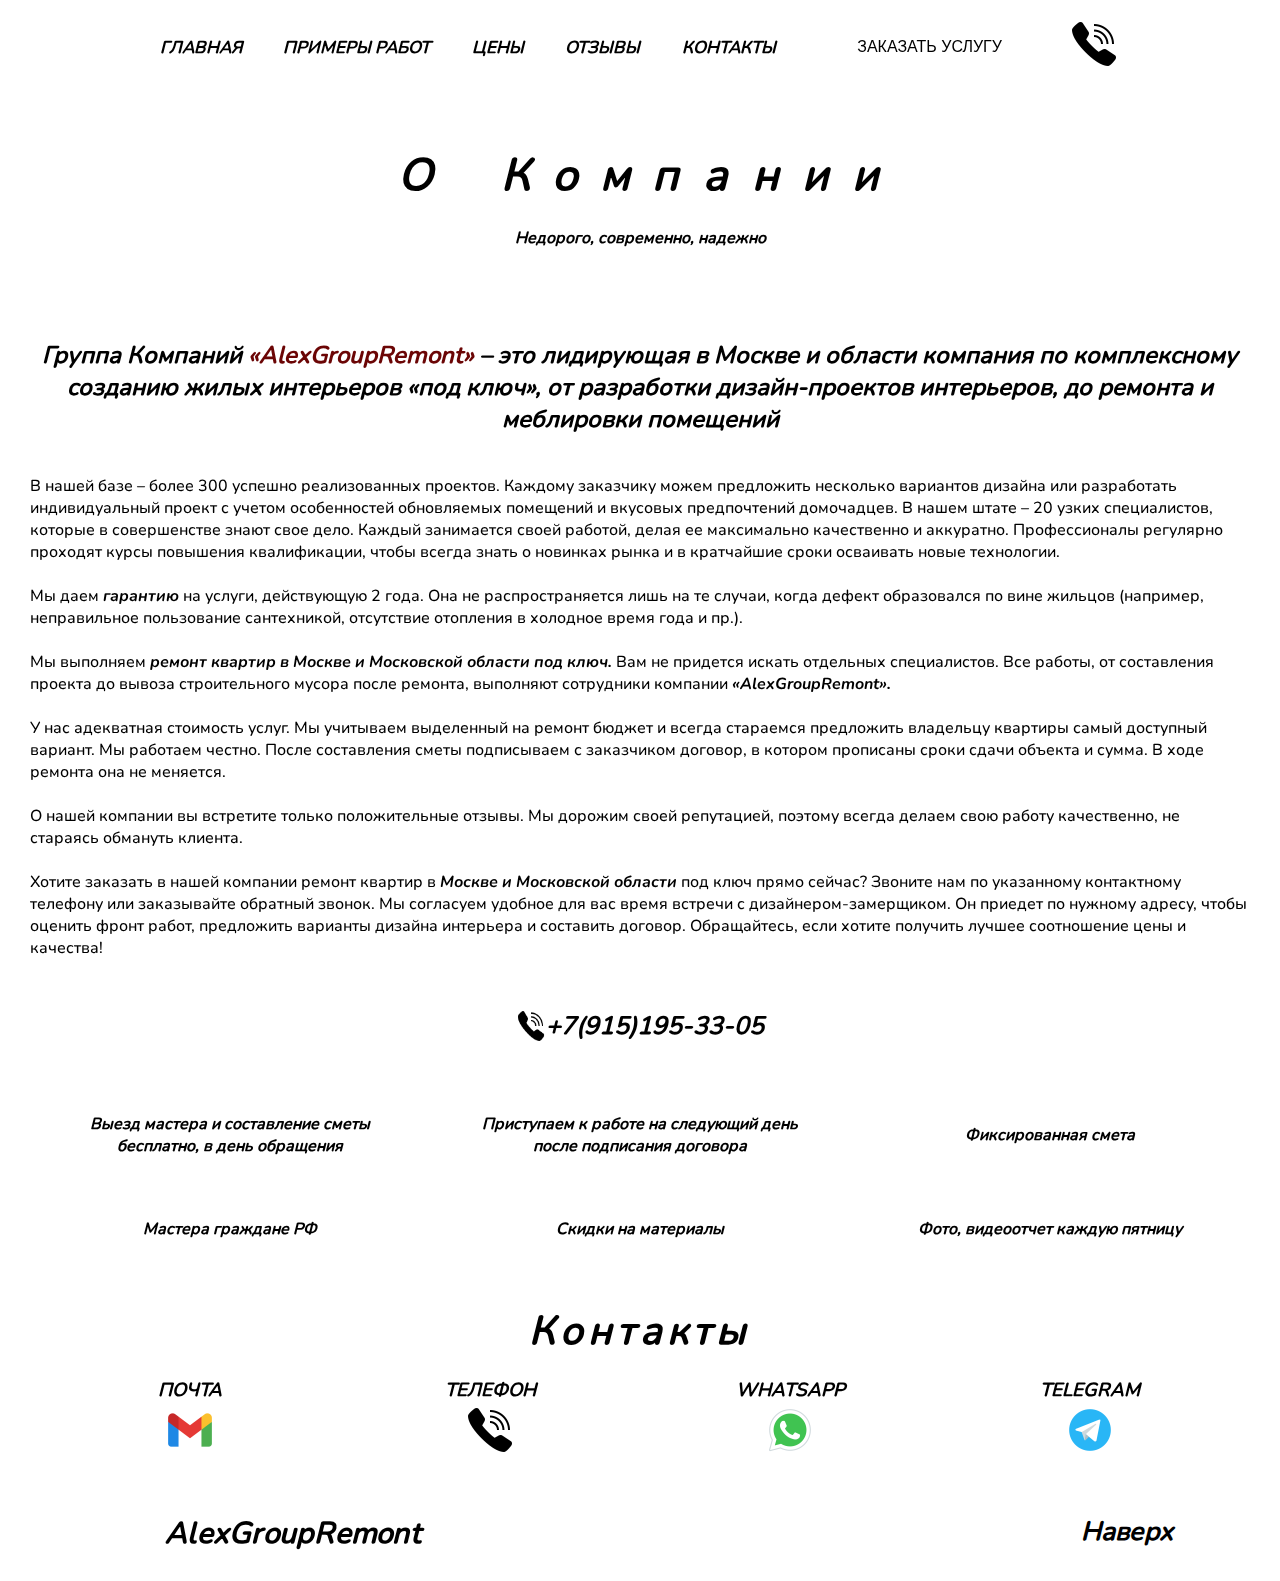
==== commit 57c6d942: "2" ====
--- a/about.html
+++ b/about.html
@@ -11,10 +11,10 @@
     <title>About Company</title>
 </head>
 <body class="body">
-    <video autoplay muted loop preload="auto" class="video">
+    <video autoplay muted loop preload playsinline class="video">
         <source type="video/mp4" src="./image/fon.mp4">
     </video>
-    <video autoplay muted loop class="video_sec">
+    <video autoplay muted preload loop playsinline class="video_sec">
         <source type="video/mp4" src="./image/fon_mob.mp4">
     </video>
     <div class="body_wrapper">
@@ -26,7 +26,7 @@
                             <a href="./index.html" target="_blank" class="header_item_links">Главная</a>
                         </li>
                         <li class="header_item">
-                            <a href="./index.html#primer" target="_blank" class="header_item_links">Примеры работ</a>
+                            <a href="./primer.html" target="_blank" class="header_item_links">Примеры работ</a>
                         </li>
                         <li class="header_item">
                             <a href="#" target="_blank" class="header_item_links">Цены</a>
@@ -64,7 +64,7 @@
                         <a href="./index.html" target="_blank" class="header_item_links">Главная</a>
                     </li>
                     <li class="header_item header_item_mod">
-                        <a href="#" target="_blank" class="header_item_links">Примеры работ</a>
+                        <a href="./primer.html" target="_blank"class="header_item_links">Примеры работ</a>
                     </li>
                     <li class="header_item header_item_mod">
                         <a href="#" target="_blank" class="header_item_links">Цены</a>
@@ -73,7 +73,7 @@
                         <a href="#" target="_blank" class="header_item_links">Отзывы</a>
                     </li>
                     <li class="header_item header_item_mod">
-                        <a href="#" target="_blank" class="header_item_links">Контакты</a>
+                        <a href="#contact" target="_blank" class="header_item_links">Контакты</a>
                     </li>
                     <li class="header_item header_item_mod">
                         <button class="btn_head btn_head_mod">Заказать услугу</button>
@@ -104,6 +104,7 @@
                     <!-- <span class="name_company_span" style="--d:14">n</span> -->
                     <!-- <span class="name_company_span" style="--d:15">t</span> -->
                 </h1>
+                <p class="slogan">Недорого, современно, надежно</p>
             </div>
         </header>
 
@@ -135,6 +136,44 @@
 
             <div class="about_company_wrapp">
                 <h2 class="company_text">Группа Компаний <span>«AlexGroupRemont»</span> – это лидирующая в Москве и области компания по комплексному созданию жилых интерьеров «под ключ», от разработки дизайн-проектов интерьеров, до ремонта и меблировки помещений</h2>
+                <p class="about_text_sec">В нашей базе – более 300 успешно реализованных проектов. Каждому заказчику можем предложить несколько вариантов дизайна или разработать индивидуальный проект с учетом особенностей обновляемых помещений и вкусовых предпочтений домочадцев.
+                    В нашем штате – 20 узких специалистов, которые в совершенстве знают свое дело. Каждый занимается своей работой, делая ее максимально качественно и аккуратно. Профессионалы регулярно проходят курсы повышения квалификации, чтобы всегда знать о новинках рынка и в кратчайшие сроки осваивать новые технологии.
+                    <br><br>Мы даем <span>гарантию</span> на услуги, действующую 2 года. Она не распространяется лишь на те случаи, когда дефект образовался по вине жильцов (например, неправильное пользование сантехникой, отсутствие отопления в холодное время года и пр.).
+                    <br><br>Мы выполняем <span>ремонт квартир в Москве и Московской области под ключ.</span> Вам не придется искать отдельных специалистов. Все работы, от составления проекта до вывоза строительного мусора после ремонта, выполняют сотрудники компании <span> «AlexGroupRemont».</span>
+                    <br><br>У нас адекватная стоимость услуг. Мы учитываем выделенный на ремонт бюджет и всегда стараемся предложить владельцу квартиры самый доступный вариант.
+                    Мы работаем честно. После составления сметы подписываем с заказчиком договор, в котором прописаны сроки сдачи объекта и сумма. В ходе ремонта она не меняется.
+                    <br><br>О нашей компании вы встретите только положительные отзывы. Мы дорожим своей репутацией, поэтому всегда делаем свою работу качественно, не стараясь обмануть клиента.
+                    <br><br>Хотите заказать в нашей компании ремонт квартир в <span>Москве и Московской области</span> под ключ прямо сейчас? Звоните нам по указанному контактному телефону или заказывайте обратный звонок. Мы согласуем удобное для вас время встречи с дизайнером-замерщиком. Он приедет по нужному адресу, чтобы оценить фронт работ, предложить варианты дизайна интерьера и составить договор.
+                    
+                    Обращайтесь, если хотите получить лучшее соотношение цены и качества!</p>
+
+                    <a href="tel:+7(915)195-33-05" class="tel_link_btn_about">
+                        <img src="./image/telefon.png" alt="Телефон." class="tel_about">
+                        +7(915)195-33-05
+                    </a>
+            </div>
+
+            <div class="about_garant_wrap">
+                <ul class="about_garant_list">
+                    <li class="about_garant_item">
+                        Выезд мастера и составление сметы бесплатно, в день обращения
+                    </li>
+                    <li class="about_garant_item">
+                        Приступаем к работе на следующий день после подписания договора
+                    </li>
+                    <li class="about_garant_item">
+                        Фиксированная смета
+                    </li>
+                    <li class="about_garant_item">
+                        Мастера граждане РФ
+                    </li>
+                    <li class="about_garant_item">
+                        Скидки на материалы
+                    </li>
+                    <li class="about_garant_item">
+                        Фото, видеоотчет каждую пятницу
+                    </li>
+                </ul>
             </div>
 
             <div class="contact_wrapp contact_wrapp_about">
--- a/styles/style.css
+++ b/styles/style.css
@@ -246,7 +246,9 @@
 
 .about_compani {
     grid-template-columns: repeat(10, 1fr);
-    
+}
+.primer_compani {
+    grid-template-columns: repeat(13, 1fr);
 }
 
 .name_company_span {
@@ -317,7 +319,7 @@
 /* BURGER */
 
 .burger_wrapp {
-    background-color: #fbeec1;
+    background-color: #c6c0a8;
     width: 100%;
     position: fixed;
     z-index: 88;
@@ -441,7 +443,7 @@
 .mobule_header {
     position: fixed;
     height: min-content;
-    background-color: #fbeec1;
+    background-color: #c6c0a8;
     right: 0;
     top: 0px;
     user-select: none;
@@ -560,7 +562,7 @@
 .leader_text {
     white-space: nowrap;
     transition: all 0.4s linear;
-    font-size: 30px;
+    font-size: 25px;
     color: #05386b;
     user-select: none;
 }
@@ -685,7 +687,7 @@
 }
 
 .lead_image_ex {
-    width: 50px;
+    width: 40px;
 }
 
 
@@ -1153,7 +1155,7 @@
     transform: translateY(-50%);
     width: 85px;
     height: 85px;
-    background-color: #fbeec1;
+    background-color: #c8c8c9;
     border-radius: 50%;
     color: #ffffff;
     z-index: 10;
@@ -1402,9 +1404,9 @@
 }
 
 
-.contact_wrapp_about {
+/* .contact_wrapp_about {
     margin-top: 240px;
-}
+} */
 
 
 
@@ -1424,6 +1426,70 @@
 
 .company_text span {
     color: #6b0505;
+}
+
+.about_text_sec {
+    user-select: none;
+    font-weight: 500;
+    font-style: normal;
+    text-align: start;
+}
+
+.about_text_sec span {
+    font-family: "Nunito-Bold-italic";
+    font-weight: 900;
+}
+
+.tel_link_btn_about {
+    user-select: none;
+    display: flex;
+    width: fit-content;
+    font-size: 25px;
+    margin: 0 auto;
+    margin-top: 50px;
+    justify-content: center;
+    transition: all 0.4s linear;
+}
+
+.tel_link_btn_about:hover {
+    scale: 1.05;
+    opacity: 0.7;
+    transition: all 0.4s linear;
+}
+
+.tel_about {
+    width: 30px;
+}
+
+
+.about_garant_wrap {
+    margin-top: 50px;
+    width: 100%;
+}
+
+.about_garant_list {
+    display: grid;
+    gap: 10px;
+    justify-content: center;
+    text-align: center;
+    grid-template-columns: repeat(3, 1fr);
+    grid-template-rows: repeat(2, 1fr);
+}
+
+.about_garant_item {
+    user-select: none;
+    display: flex;
+    justify-content: center;
+    align-items: center;
+    padding: 20px 20px;
+    background-color: #ffffffd2;
+    transition: all 0.4s linear;
+}
+
+.about_garant_item:hover {
+    color: #fff;
+    background-color: #00000071;
+    transition: all 0.4s linear;
 }
 
 
@@ -1439,6 +1505,10 @@
     width: 100%;
     height: 100%;
     scale: 1.2;
+}
+
+video::-webkit-media-controls {
+    display: none;  
 }
 
 .video_sec {
@@ -1459,9 +1529,21 @@
 
 
 
-
-
-
+/* PRIMER */
+
+.img_wrapper_primer {
+    margin-top: 50px;
+}
+
+.img_wrapp_primer_list {
+    display: grid;
+    grid-template-columns: repeat(3, 500px);
+    /* grid-template-rows: repeat(3, 200px); */
+}
+
+.img_primer {
+    object-fit: cover;
+}
 
 
 
@@ -1582,6 +1664,11 @@
     }
 }
 
+@media (max-width:1160px) {
+    .about_garant_item {
+        font-size: 13px;
+    }
+}
 @media (max-width:1150px) {
     .text_lead_sec {
         transition: all 0.4s linear;
@@ -1731,7 +1818,7 @@
 
 @media (max-width:970px) {
     .lead_image_ex {
-        width: 40px;
+        width: 30px;
     }
 
     .text_lead_sec {
@@ -1755,13 +1842,13 @@
         padding-top: 100px;
     }
 
-    .video {
+    /* .video {
         display: none;
     }
 
     .video_sec {
         display: flex;
-    }
+    } */
 
     /* .body_wrapper {
         background: url('./image/fon_mob.mp4') fixed;
@@ -1769,6 +1856,16 @@
 }
 
 @media (max-width:910px) {
+
+    .about_garant_list {
+        grid-template-columns: repeat(2, 1fr);
+        grid-template-rows: repeat(3, 1fr);
+    }
+
+    .about_garant_item {
+        font-size: 11px;
+    }
+
     .garant_wrapp {
         margin-top: 40px;
     }
@@ -2207,6 +2304,12 @@
     }
 }
 
+@media (max-width:500px) {
+    .about_garant_item {
+        padding: 10px;
+        font-size: 9px;
+    }
+}
 @media (max-width:470px) {
     .percent_list {
         scale: 0.55;
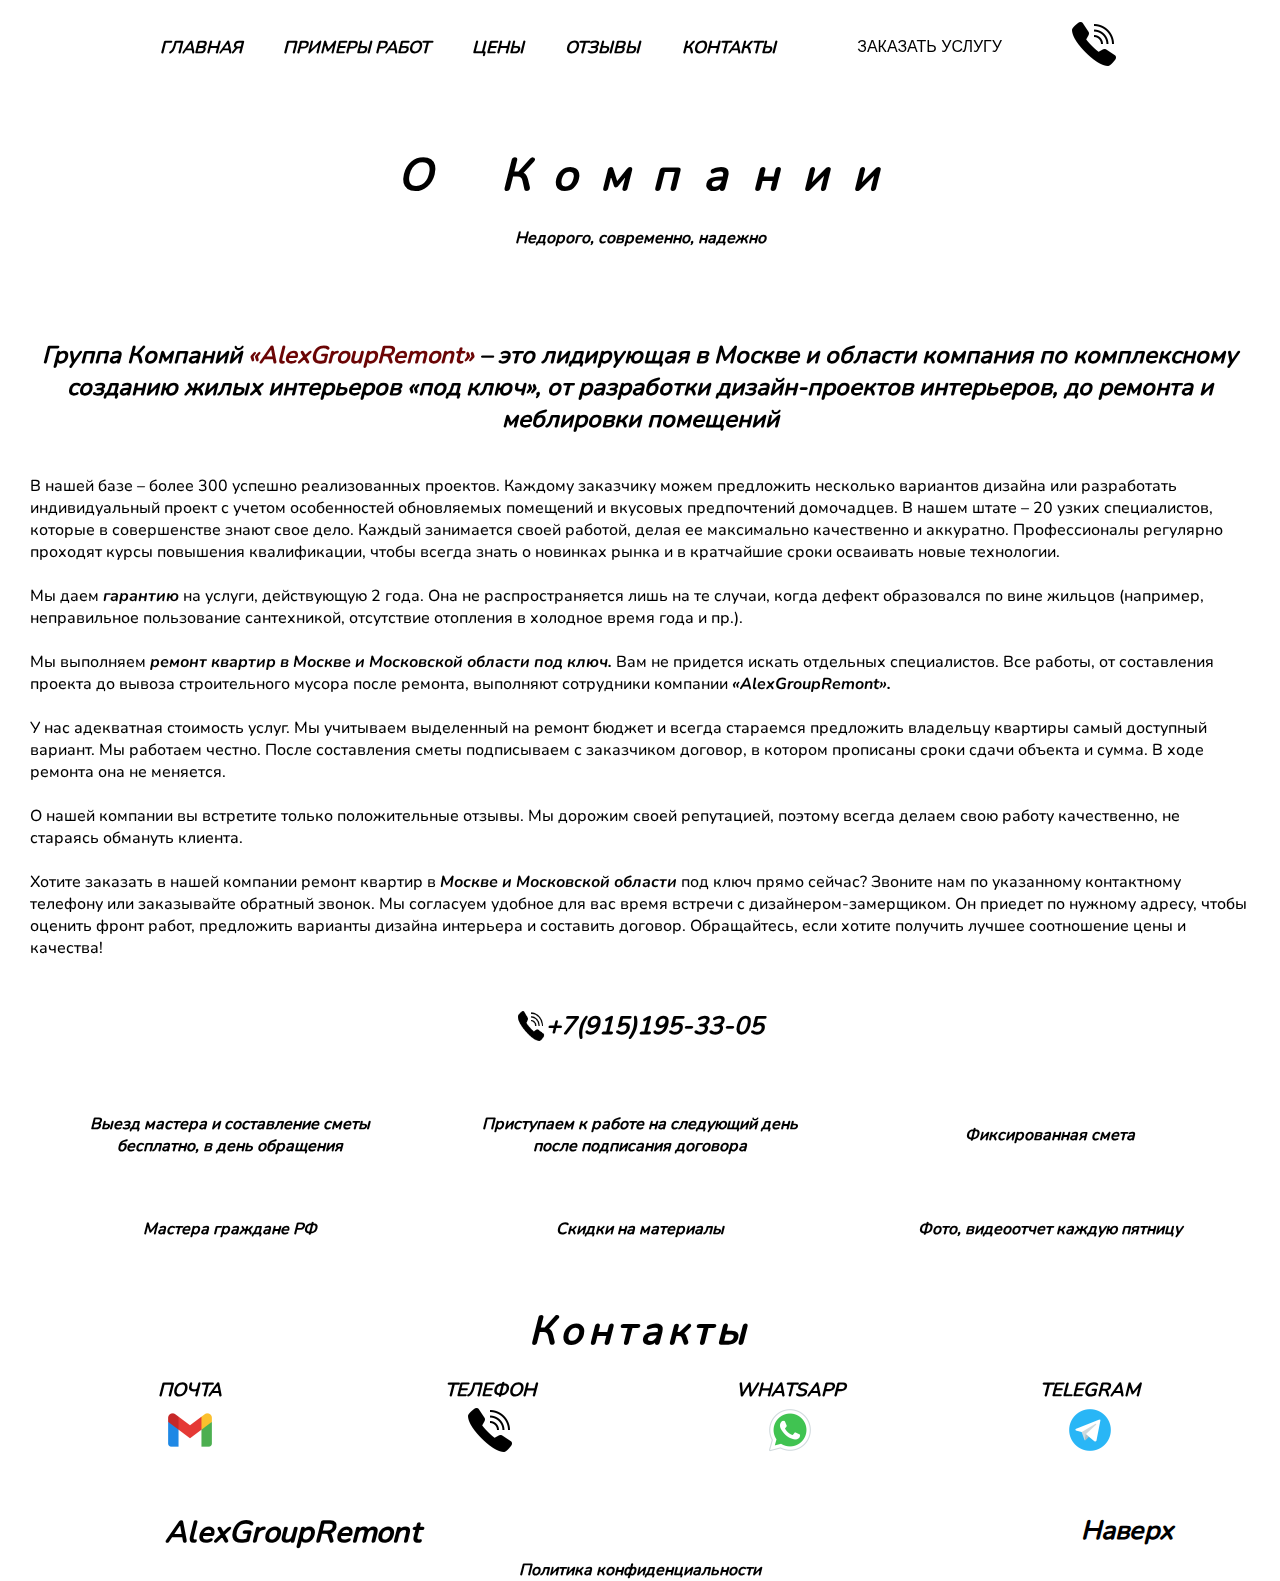
==== commit 49ba8b47: "fin1" ====
--- a/about.html
+++ b/about.html
@@ -1,15 +1,18 @@
 <!DOCTYPE html>
 <html lang="en">
+
 <head>
     <meta charset="UTF-8">
     <meta name="viewport" content="width=device-width, initial-scale=1.0">
-    <script src="https://code.jquery.com/jquery-3.5.1.min.js" integrity="sha256-9/aliU8dGd2tb6OSsuzixeV4y/faTqgFtohetphbbj0=" crossorigin="anonymous"></script>
+    <script src="https://code.jquery.com/jquery-3.5.1.min.js"
+        integrity="sha256-9/aliU8dGd2tb6OSsuzixeV4y/faTqgFtohetphbbj0=" crossorigin="anonymous"></script>
     <script src="./js/jquery.maskedinput.js"></script>
     <script src="./js/jquery.validate.min.js"></script>
     <link rel="shortcut icon" href="./image/compani.ico">
     <link rel="stylesheet" href="styles/style.css">
     <title>About Company</title>
 </head>
+
 <body class="body">
     <video autoplay muted loop preload playsinline class="video">
         <source type="video/mp4" src="./image/fon.mp4">
@@ -29,7 +32,7 @@
                             <a href="./primer.html" target="_blank" class="header_item_links">Примеры работ</a>
                         </li>
                         <li class="header_item">
-                            <a href="#" target="_blank" class="header_item_links">Цены</a>
+                            <a href="./price.html" target="_blank" class="header_item_links">Цены</a>
                         </li>
                         <li class="header_item">
                             <a href="#" target="_blank" class="header_item_links">Отзывы</a>
@@ -55,7 +58,7 @@
                 <a href="tel:+7(915)195-33-05" class="tel_link">
                     <img src="./image/telefon.png" alt="Телефон." class="tel_header">
                 </a>
-                
+
             </div>
 
             <div class="mobule_header" id="mobule_header">
@@ -64,10 +67,10 @@
                         <a href="./index.html" target="_blank" class="header_item_links">Главная</a>
                     </li>
                     <li class="header_item header_item_mod">
-                        <a href="./primer.html" target="_blank"class="header_item_links">Примеры работ</a>
-                    </li>
-                    <li class="header_item header_item_mod">
-                        <a href="#" target="_blank" class="header_item_links">Цены</a>
+                        <a href="./primer.html" target="_blank" class="header_item_links">Примеры работ</a>
+                    </li>
+                    <li class="header_item header_item_mod">
+                        <a href="./price.html" target="_blank" class="header_item_links">Цены</a>
                     </li>
                     <li class="header_item header_item_mod">
                         <a href="#" target="_blank" class="header_item_links">Отзывы</a>
@@ -84,7 +87,7 @@
                     <img src="./image/telefon.png" alt="Телефон." class="tel_header">
                     +7(915)195-33-05</a>
             </div>
-            
+
             <div class="head_big_wrapp">
                 <!-- <h1 class="name_company">AlexgroupRemont</h1> -->
                 <h1 class="name_company about_compani">
@@ -108,49 +111,67 @@
             </div>
         </header>
 
-        
+
         <main class="main main_about">
             <div class="mob_big"></div>
             <div class="btn_burger_wrapp">
                 <span></span>
             </div>
             <div class="popup_wrapp_work" id="popup_wrapp_work">
-                        <form action="./sender.php" method="post" class="form_work" id="form_work1">
-                            <div class="form_box_work">
-                                <span class="btn_close_popup"></span>
-                                <div class="form_wrapper_list">
-                                    <span class="box_list_popup">
-                                        <input type="text" id="popup_name" class="name_popup popup_inp" name="name" required>
-                                        <label class="popup_input_text" for="popup_name">Имя</label>
-                                    </span>
-                                    <span class="box_list_popup">
-                                        <input id="popup_num"  type="text" class="phone_pop popup_inp" name="phone" required>
-                                        <label class="popup_input_text popup_input_text_sec" for="popup_num">Телефон</label>
-                                    </span>
-        
-                                    <button class="popup_btn_sent" id="btn" type="button">Отправить</button>
-                                </div>
-                            </div>
-                        </form>
+                <form action="./sender.php" method="post" class="form_work" id="form_work1">
+                    <div class="form_box_work">
+                        <span class="btn_close_popup"></span>
+                        <div class="form_wrapper_list">
+                            <span class="box_list_popup">
+                                <input type="text" id="popup_name" class="name_popup popup_inp" name="name" required>
+                                <label class="popup_input_text" for="popup_name">Имя</label>
+                            </span>
+                            <span class="box_list_popup">
+                                <input id="popup_num" type="text" class="phone_pop popup_inp" name="phone" required>
+                                <label class="popup_input_text popup_input_text_sec" for="popup_num">Телефон</label>
+                            </span>
+
+                            <button class="popup_btn_sent" id="btn" type="button">Отправить</button>
+                        </div>
+                    </div>
+                </form>
             </div>
 
             <div class="about_company_wrapp">
-                <h2 class="company_text">Группа Компаний <span>«AlexGroupRemont»</span> – это лидирующая в Москве и области компания по комплексному созданию жилых интерьеров «под ключ», от разработки дизайн-проектов интерьеров, до ремонта и меблировки помещений</h2>
-                <p class="about_text_sec">В нашей базе – более 300 успешно реализованных проектов. Каждому заказчику можем предложить несколько вариантов дизайна или разработать индивидуальный проект с учетом особенностей обновляемых помещений и вкусовых предпочтений домочадцев.
-                    В нашем штате – 20 узких специалистов, которые в совершенстве знают свое дело. Каждый занимается своей работой, делая ее максимально качественно и аккуратно. Профессионалы регулярно проходят курсы повышения квалификации, чтобы всегда знать о новинках рынка и в кратчайшие сроки осваивать новые технологии.
-                    <br><br>Мы даем <span>гарантию</span> на услуги, действующую 2 года. Она не распространяется лишь на те случаи, когда дефект образовался по вине жильцов (например, неправильное пользование сантехникой, отсутствие отопления в холодное время года и пр.).
-                    <br><br>Мы выполняем <span>ремонт квартир в Москве и Московской области под ключ.</span> Вам не придется искать отдельных специалистов. Все работы, от составления проекта до вывоза строительного мусора после ремонта, выполняют сотрудники компании <span> «AlexGroupRemont».</span>
-                    <br><br>У нас адекватная стоимость услуг. Мы учитываем выделенный на ремонт бюджет и всегда стараемся предложить владельцу квартиры самый доступный вариант.
-                    Мы работаем честно. После составления сметы подписываем с заказчиком договор, в котором прописаны сроки сдачи объекта и сумма. В ходе ремонта она не меняется.
-                    <br><br>О нашей компании вы встретите только положительные отзывы. Мы дорожим своей репутацией, поэтому всегда делаем свою работу качественно, не стараясь обмануть клиента.
-                    <br><br>Хотите заказать в нашей компании ремонт квартир в <span>Москве и Московской области</span> под ключ прямо сейчас? Звоните нам по указанному контактному телефону или заказывайте обратный звонок. Мы согласуем удобное для вас время встречи с дизайнером-замерщиком. Он приедет по нужному адресу, чтобы оценить фронт работ, предложить варианты дизайна интерьера и составить договор.
-                    
-                    Обращайтесь, если хотите получить лучшее соотношение цены и качества!</p>
-
-                    <a href="tel:+7(915)195-33-05" class="tel_link_btn_about">
-                        <img src="./image/telefon.png" alt="Телефон." class="tel_about">
-                        +7(915)195-33-05
-                    </a>
+                <h2 class="company_text">Группа Компаний <span>«AlexGroupRemont»</span> – это лидирующая в Москве и
+                    области компания по комплексному созданию жилых интерьеров «под ключ», от разработки дизайн-проектов
+                    интерьеров, до ремонта и меблировки помещений</h2>
+                <p class="about_text_sec">В нашей базе – более 300 успешно реализованных проектов. Каждому заказчику
+                    можем предложить несколько вариантов дизайна или разработать индивидуальный проект с учетом
+                    особенностей обновляемых помещений и вкусовых предпочтений домочадцев.
+                    В нашем штате – 20 узких специалистов, которые в совершенстве знают свое дело. Каждый занимается
+                    своей работой, делая ее максимально качественно и аккуратно. Профессионалы регулярно проходят курсы
+                    повышения квалификации, чтобы всегда знать о новинках рынка и в кратчайшие сроки осваивать новые
+                    технологии.
+                    <br><br>Мы даем <span>гарантию</span> на услуги, действующую 2 года. Она не распространяется лишь на
+                    те случаи, когда дефект образовался по вине жильцов (например, неправильное пользование сантехникой,
+                    отсутствие отопления в холодное время года и пр.).
+                    <br><br>Мы выполняем <span>ремонт квартир в Москве и Московской области под ключ.</span> Вам не
+                    придется искать отдельных специалистов. Все работы, от составления проекта до вывоза строительного
+                    мусора после ремонта, выполняют сотрудники компании <span> «AlexGroupRemont».</span>
+                    <br><br>У нас адекватная стоимость услуг. Мы учитываем выделенный на ремонт бюджет и всегда
+                    стараемся предложить владельцу квартиры самый доступный вариант.
+                    Мы работаем честно. После составления сметы подписываем с заказчиком договор, в котором прописаны
+                    сроки сдачи объекта и сумма. В ходе ремонта она не меняется.
+                    <br><br>О нашей компании вы встретите только положительные отзывы. Мы дорожим своей репутацией,
+                    поэтому всегда делаем свою работу качественно, не стараясь обмануть клиента.
+                    <br><br>Хотите заказать в нашей компании ремонт квартир в <span>Москве и Московской области</span>
+                    под ключ прямо сейчас? Звоните нам по указанному контактному телефону или заказывайте обратный
+                    звонок. Мы согласуем удобное для вас время встречи с дизайнером-замерщиком. Он приедет по нужному
+                    адресу, чтобы оценить фронт работ, предложить варианты дизайна интерьера и составить договор.
+
+                    Обращайтесь, если хотите получить лучшее соотношение цены и качества!
+                </p>
+
+                <a href="tel:+7(915)195-33-05" class="tel_link_btn_about">
+                    <img src="./image/telefon.png" alt="Телефон." class="tel_about">
+                    +7(915)195-33-05
+                </a>
             </div>
 
             <div class="about_garant_wrap">
@@ -181,28 +202,32 @@
                 <ul class="contact_list">
                     <li class="contact_item">
                         <a href="mailto:Alexander.skarbek@yandex.ru" class="pochta_link">
-                        <h3 class="contact_text_min">Почта</h3>
-                        <img src="./image/gmail.png" alt="Иконка приложения Gmail." class="img_main_tel img_main_tel_second">
+                            <h3 class="contact_text_min">Почта</h3>
+                            <img src="./image/gmail.png" alt="Иконка приложения Gmail."
+                                class="img_main_tel img_main_tel_second">
                             <!-- <p>Alexander@yandex.ru</p> -->
                         </a>
                     </li>
                     <li class="contact_item">
                         <a href="tel:+7(915)195-33-05" class="pochta_link">
                             <h3 class="contact_text_min">Телефон</h3>
-                            <img src="./image/telefon.png" alt="Иконка Телефона." class="img_main_tel img_main_tel_second">
+                            <img src="./image/telefon.png" alt="Иконка Телефона."
+                                class="img_main_tel img_main_tel_second">
                             <!-- <p>+7(915)195-33-05</p> -->
                         </a>
                     </li>
                     <li class="contact_item">
                         <h3 class="contact_text_min">Whatsapp</h3>
                         <a href="https://wa.me/79151953305" target="_blank">
-                            <img src="./image/whatsap.png" alt="Иконка приложения Whatsapp." class="img_main_tel img_main_tel_second">
+                            <img src="./image/whatsap.png" alt="Иконка приложения Whatsapp."
+                                class="img_main_tel img_main_tel_second">
                         </a>
                     </li>
                     <li class="contact_item">
                         <h3 class="contact_text_min">Telegram</h3>
                         <a href="https://t.me/Alex_Skarbek" target="_blank">
-                            <img src="./image/telega.png" alt="Иконка приложения Telegram." class="img_main_tel img_main_tel_second">
+                            <img src="./image/telega.png" alt="Иконка приложения Telegram."
+                                class="img_main_tel img_main_tel_second">
                         </a>
                     </li>
                 </ul>
@@ -235,12 +260,15 @@
                     </nav> -->
                 </div>
                 <h3 class="footer_text_big"><a href="./index.html" class="footer_linkBIG">AlexGroupRemont</a></h3>
-    
+
+                <a href="./privacy-policy.html" target="_blank" class="privacy_link">Политика конфиденциальности</a>
+
                 <a href="#top" id="back-to-top" class="back-to-top" title="Back to top">Наверх</a>
             </div>
         </footer>
     </div>
-    
+
     <script src="js/about.js"></script>
 </body>
-</html>
+
+</html>--- a/styles/style.css
+++ b/styles/style.css
@@ -250,6 +250,19 @@
 .primer_compani {
     grid-template-columns: repeat(13, 1fr);
 }
+.name_company_price {
+    grid-template-columns: repeat(4, 1fr);
+}
+.name_company_policy {
+    grid-template-columns: repeat(27, 1fr);
+}
+
+.name_company_span_ex {
+    opacity: 0;
+    user-select: none;
+    z-index: -5;
+}
+
 
 .name_company_span {
     display: flex;
@@ -296,6 +309,17 @@
         color: #000;
     }
 }
+
+.name_company_policy span {
+    animation: secot 2s linear infinite;
+    animation-delay: calc(.07s* var(--d));
+}
+
+.name_company_policy_sec {
+    display: none;
+}
+
+
 
 @media (max-width:600px) {
     .text_lead_sec_ex {
@@ -541,7 +565,7 @@
     scale: 1.1;
     width: 60%;
     transform: translate(50%, 5px);
-    background-color: #ffffffd9;
+    background-color: #ffffffbc;
     padding-bottom: 20px;
 }
 
@@ -1040,6 +1064,45 @@
     background-color: #ffffffd5;
 }
 
+.list_primer_garant {
+    position: relative;
+    margin-top: 60px;
+    display: grid;
+    grid-template-columns: repeat(4, 1fr);
+}
+
+.big_garant_text_sec {
+    width: 100%;
+    font-size: 35px;
+    position: absolute;
+    left: 50%;
+    user-select: none;
+    top: -60px;
+    transform: translate(-50%, -50%);
+}
+
+.item_primer_garant {
+    display: flex;
+    user-select: none;
+    flex-direction: column;
+    justify-content: start;
+    align-items: center;
+}
+
+.primer_garant {
+    border-radius: 50%;
+    width: 50px;
+    height: 50px;
+    text-align: center;
+    align-items: center;
+    font-style: normal;
+    display: flex;
+    justify-content: center;
+    font-size: 18px;
+    color: #fff;
+    background-color: #77878f;
+}
+
 .garant_image {
     width: 60px;
 }
@@ -1243,7 +1306,7 @@
 .footer {
     position: relative;
     left: 0;
-    bottom: 1;
+    bottom: 1px;
     width: 100%;
     flex: 0 0 auto;
     /* margin-top: 100px; */
@@ -1375,6 +1438,19 @@
 
 .footer_text_big {
     user-select: none;
+}
+
+.privacy_link {
+    position: absolute;
+    left: 50%;
+    top: 90px;
+    transform: translate(-50%,-50%);
+    transition: all 0.4s linear;
+}
+
+.privacy_link:hover {
+    color: #c6c0a8;
+    transition: all 0.4s linear;
 }
 
 
@@ -1537,14 +1613,89 @@
 
 .img_wrapp_primer_list {
     display: grid;
-    grid-template-columns: repeat(3, 500px);
-    /* grid-template-rows: repeat(3, 200px); */
+    grid-template-columns: repeat(3, 200px);
+    grid-template-rows: repeat(3, 200px);
 }
 
 .img_primer {
     object-fit: cover;
 }
 
+.primer_text_big {
+    font-style: normal;
+    user-select: none;
+    font-size: 35px;
+}
+
+.primer_text_sec {
+    user-select: none;
+}
+
+
+.primer_text_list {
+    transition: all 0.4s linear;
+    user-select: none;
+    text-align: start;
+    display: flex;
+    flex-direction: column;
+    width: 50%;
+    margin: 0 auto;
+    margin-bottom: 30px;
+    gap: 10px;
+}
+
+.primer_list_big {
+    font-weight: 700;
+    transition: all 0.4s linear;
+    text-align: center;
+    user-select: none;
+    font-size: 30px;
+    margin: 10px 0;
+    margin-top: 30px;
+}
+
+.primer_item {
+    display: flex;
+    gap: 5px;
+    justify-content: start;
+    align-items: center;
+}
+
+.primer_arrow {
+    width: 20px;
+}
+
+.primer_text_list_sec {
+    margin-top: 30px;
+    display: grid; 
+    gap: 15px;
+    justify-content: center;
+    grid-template-columns: repeat(3, minmax(90px, 370px));
+}
+
+.text_sec_primer {
+    margin: 5px 0;
+    font-style: normal;
+    text-transform: uppercase;
+}
+
+.primer_item_sec {
+    user-select: none;
+}
+
+.primer_item_sec p {
+    font-size: 13px;
+}
+
+.primer_sec_img {
+    width: 80px;
+    transition: all 0.4s linear;
+}
+
+.primer_sec_img:hover {
+    transition: all 0.4s linear;
+    opacity: 0.7;
+}
 
 
 /* АДАПТИВ */
@@ -1773,6 +1924,11 @@
 }
 
 @media (max-width:1010px) {
+
+    .primer_text_list {
+        width: 75%;
+    }
+
     .nav_list {
         transition: all 0.4s linear;
         width: 95%;
@@ -1841,18 +1997,6 @@
     .head_big_wrapp {
         padding-top: 100px;
     }
-
-    /* .video {
-        display: none;
-    }
-
-    .video_sec {
-        display: flex;
-    } */
-
-    /* .body_wrapper {
-        background: url('./image/fon_mob.mp4') fixed;
-    } */
 }
 
 @media (max-width:910px) {
@@ -1874,35 +2018,17 @@
         margin-top: 60px;
     }
 
-    /* .footer {
-        margin-top: 50px;
-    } */
-
-    /* .footer_about {
-    margin-top: 240px;
-    } */
-
     .primer_work_wrapp {
-        /* scale: 0.9; */
-        transition: all 0.4s linear;
-        /* transform: translate(0, -8%); */
+        transition: all 0.4s linear;
     }
 
     .percent_list {
         gap: 30px;
     }
 
-    /* .percent_size {
-        font-size: 20px;
-    } */
-
     .num_ex {
         font-size: 30px;
     }
-
-
-
-
     .garant_list {
         transition: all 0.4s linear;
         grid-template-columns: repeat(2, 1fr);
@@ -1942,6 +2068,13 @@
     }
 }
 
+@media (max-width:880px) {
+    .primer_text_big {
+        font-size: 25px;
+        margin: 20px 0;
+    }
+}
+
 @media (max-width:830px) {
     .primer_work {
         transition: all 0.4s linear ;
@@ -1971,6 +2104,12 @@
 }
 
 @media (max-width:820px) {
+
+    .list_primer_garant {
+        grid-template-columns: repeat(2, 1fr);
+        grid-template-rows: repeat(2, 1fr);
+    }
+
     .nav_footer {
         width: 150%;
     }
@@ -1981,6 +2120,11 @@
     }
 }
 
+@media (max-width:800px) {
+    .name_company_policy span {
+        font-size: 18px;
+    }
+}
 @media (max-width:760px) {
     .img_main {
         height: 550px;
@@ -2050,7 +2194,33 @@
 
 }
 
+@media (max-width:730px) {
+    .primer_sec_img {
+        width: 50px;
+    }
+
+    .text_sec_primer {
+        font-size: 18px;
+    }
+
+    .primer_item_sec p {
+        font-size: 12px;
+    }
+}
 @media (max-width:700px) {
+
+    .primer_text_list {
+        width: 90%;
+    }
+
+    .primer_list_big {
+        font-size: 24px;
+    }
+
+    .primer_text_sec {
+        font-size: 13px;
+    }
+
     .form_work_active {
         width: 500px;
     }
@@ -2087,6 +2257,16 @@
 }
 
 @media (max-width:630px) {
+
+    .primer_text_list_sec {
+        display: flex;
+        flex-direction: column;
+    }
+
+    .primer_text_list_sec p {
+        width: 70%;
+        margin: 0 auto;
+    }
 
     .garant_list {
         scale: 0.75;
@@ -2166,7 +2346,30 @@
 }
 
 
+@media (max-width:585px) {
+    .big_garant_text_sec {
+        font-size: 24px;
+    }
+
+    .item_primer_garant p {
+        font-size: 14px;
+    }
+}
+/* @media (max-width:550px) {
+
+    .name_company_policy {
+        display: none;
+    }
+
+    .name_company_policy_sec {
+        display: grid;
+    }
+} */
 @media (max-width:540px) {
+
+    .name_company_policy {
+        font-size: 18px;
+    }
 
     .contact_text {
         font-size: 30px;
@@ -2185,9 +2388,7 @@
         color: #000;
         transform: translateY(0px);
     }
-
-}
-
+}
     .percent_list {
         scale: 0.7;
         padding: 10px;
@@ -2316,6 +2517,19 @@
     }
 }
 
+@media (max-width:460px) {
+    .primer_text_list {
+        width: 98%;
+    }
+
+    .primer_list_big {
+        font-size: 16px;
+    }
+
+    .primer_item {
+        font-size: 13px;
+    }
+}
 @media (max-width:450px) {
     .name_company_span {
         font-size: 22px;
@@ -2526,6 +2740,11 @@
     }
 }
 
+@media (max-width:330px) {
+    .primer_text_big {
+        font-size: 22px;
+    }
+}
 @media (max-width:320px) {
     .slider {
         width: 220px;
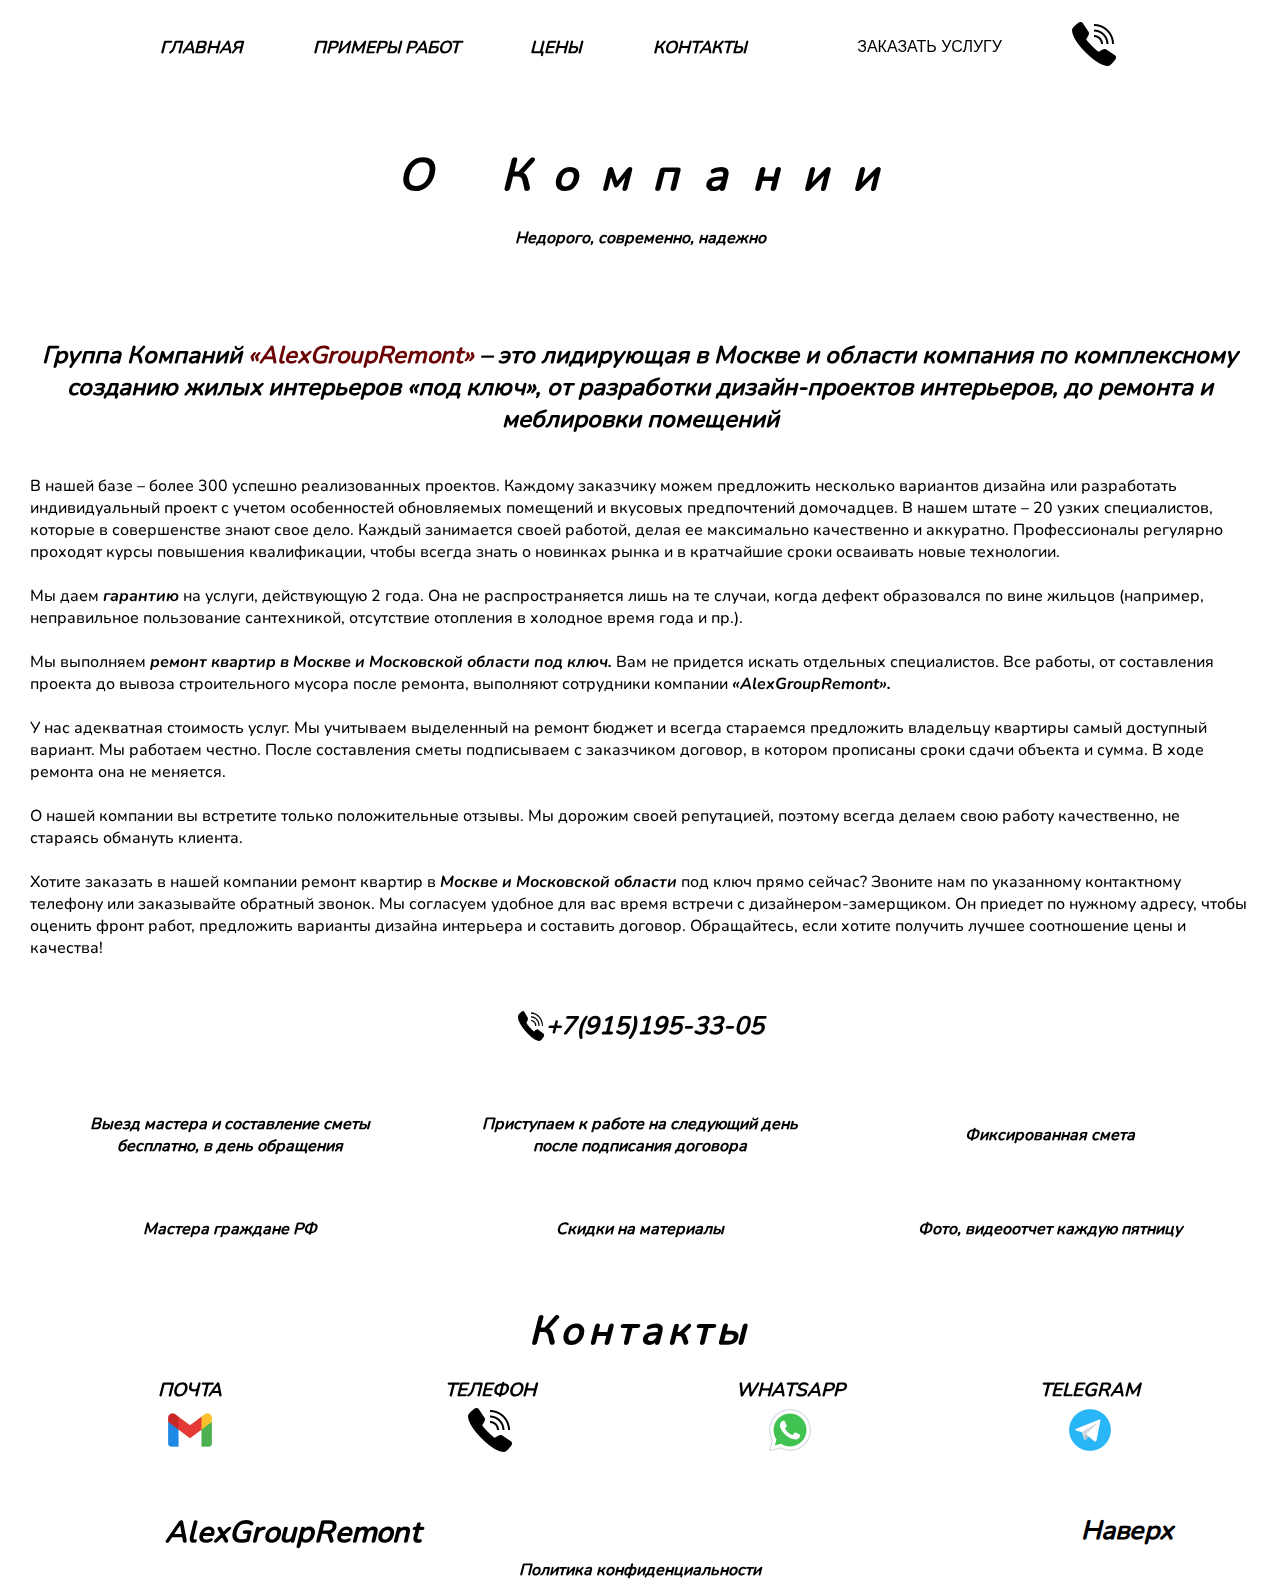
==== commit 3193ecf3: "1" ====
--- a/about.html
+++ b/about.html
@@ -8,6 +8,9 @@
         integrity="sha256-9/aliU8dGd2tb6OSsuzixeV4y/faTqgFtohetphbbj0=" crossorigin="anonymous"></script>
     <script src="./js/jquery.maskedinput.js"></script>
     <script src="./js/jquery.validate.min.js"></script>
+    <meta prefix="og: https://ogp.me/ns#" />
+    <meta property="og:image" content="https://alexgroupremont.ru/image/slider9.jpg" />
+
     <link rel="shortcut icon" href="./image/compani.ico">
     <link rel="stylesheet" href="styles/style.css">
     <title>About Company</title>
@@ -34,9 +37,9 @@
                         <li class="header_item">
                             <a href="./price.html" target="_blank" class="header_item_links">Цены</a>
                         </li>
-                        <li class="header_item">
+                        <!-- <li class="header_item">
                             <a href="#" target="_blank" class="header_item_links">Отзывы</a>
-                        </li>
+                        </li> -->
                         <li class="header_item">
                             <a href="./index.html#contact" target="_blank" class="header_item_links">Контакты</a>
                         </li>
@@ -72,9 +75,9 @@
                     <li class="header_item header_item_mod">
                         <a href="./price.html" target="_blank" class="header_item_links">Цены</a>
                     </li>
-                    <li class="header_item header_item_mod">
+                    <!-- <li class="header_item header_item_mod">
                         <a href="#" target="_blank" class="header_item_links">Отзывы</a>
-                    </li>
+                    </li> -->
                     <li class="header_item header_item_mod">
                         <a href="#contact" target="_blank" class="header_item_links">Контакты</a>
                     </li>
@@ -101,11 +104,6 @@
                     <span class="name_company_span" style="--d:8">н</span>
                     <span class="name_company_span" style="--d:9">и</span>
                     <span class="name_company_span" style="--d:10">и</span>
-                    <!-- <span class="name_company_span" style="--d:11">e</span> -->
-                    <!-- <span class="name_company_span" style="--d:12">m</span> -->
-                    <!-- <span class="name_company_span" style="--d:13">o</span> -->
-                    <!-- <span class="name_company_span" style="--d:14">n</span> -->
-                    <!-- <span class="name_company_span" style="--d:15">t</span> -->
                 </h1>
                 <p class="slogan">Недорого, современно, надежно</p>
             </div>
@@ -205,7 +203,6 @@
                             <h3 class="contact_text_min">Почта</h3>
                             <img src="./image/gmail.png" alt="Иконка приложения Gmail."
                                 class="img_main_tel img_main_tel_second">
-                            <!-- <p>Alexander@yandex.ru</p> -->
                         </a>
                     </li>
                     <li class="contact_item">
@@ -213,7 +210,6 @@
                             <h3 class="contact_text_min">Телефон</h3>
                             <img src="./image/telefon.png" alt="Иконка Телефона."
                                 class="img_main_tel img_main_tel_second">
-                            <!-- <p>+7(915)195-33-05</p> -->
                         </a>
                     </li>
                     <li class="contact_item">
@@ -237,28 +233,6 @@
 
         <footer class="footer footer_about">
             <div class="footer_wrapp">
-                <div class="footer_list">
-                    <!-- <nav class="nav_list nav_footer">
-                        <ul class=" footer_list">
-                            <li class="header_item">
-                                <a href="./about.html" target="_blank" class="header_item_links">О нас</a>
-                            </li>
-                            <li class="header_item">
-                                <a href="#" target="_blank" class="header_item_links">Примеры работ</a>
-                            </li>
-                            <li class="header_item">
-                                <a href="#" target="_blank" class="header_item_links">Цены</a>
-                            </li>
-                            <li class="header_item">
-                                <a href="#" target="_blank" class="header_item_links">Отзывы</a>
-                            </li>
-                            <li class="header_item">
-                                <a href="#contact" class="header_item_links">Контакты</a>
-                            </li>
-                        </ul>
-                        <button class=" btn_footer">Заказать услугу</button>
-                    </nav> -->
-                </div>
                 <h3 class="footer_text_big"><a href="./index.html" class="footer_linkBIG">AlexGroupRemont</a></h3>
 
                 <a href="./privacy-policy.html" target="_blank" class="privacy_link">Политика конфиденциальности</a>
--- a/styles/style.css
+++ b/styles/style.css
@@ -73,7 +73,21 @@
 img {
     user-select: none;
 }
-
+:focus {
+    outline: 0px solid #3feee6;
+}
+a:focus {
+    outline: 0px solid #3feee6;
+    box-shadow: none;
+}
+form input.error {
+    border: 2px solid #ff0000;
+    box-shadow: 0px 0px 10px 3px #ff0000;
+}
+
+label.error{
+    display: none!important;
+}
 
 
 
@@ -85,10 +99,8 @@
     max-width: 1920px;
     min-width: 300px;
     margin: 0 auto;
-    /* min-height: 3000px; */
     height: min-content;
 }
-
 .body_wrapper {
     min-height: 100%;
     position: relative;
@@ -99,62 +111,43 @@
     flex-direction: column;
 }
 
+
 /* HEADER */
 
 header {
     text-align: center;
     display: grid;
     place-items: center;
-    /* width: 100%; */
-}
-
+}
 .header_box {
-    /* background-color: #0c3245; */
     width: 100%;
     margin: 0 auto;
 }
-
 .nav_list {
     width: 80%;
     transition: all 0.4s linear;
     font-family: "Nunito";
-    /* justify-content: space-between; */
     color: #000;
-    /* display: flex; */
     align-items: center;
     margin: 0 auto;
-
     display: grid;
     grid-template-columns: 92% 8%;
 }
-
 .header_list {
     display: flex;
     justify-content: space-between;
     align-items: center;
     gap: 10px;
-    /* padding: 0 30px; */
     width: 100%;
     max-width: 1500px;
     margin: 0;
 }
-
 .header_item {
     text-decoration: none;
     list-style-type: none;
     padding: 8px;
     margin: 0;
 }
-
-:focus {
-    outline: 0px solid #3feee6;
-    /* box-shadow: 0 0 20px 3px #3feee6; */
-}
-a:focus {
-    outline: 0px solid #3feee6;
-    box-shadow: none;
-}
-
 .header_item_links {
     color: #000;
     user-select: none;
@@ -163,14 +156,12 @@
     text-transform: uppercase;
     font-size: 20px;
 }
-
 .header_item:hover .header_item_links::after {
     transition: all 0.4s linear;
     scale: 1;
     width: 100%;
     left: 0;
 }
-
 .header_item_links::after {
     content: " ";
     position: absolute;
@@ -178,7 +169,6 @@
     top: 24px;
     width: 0;
     height: 3px;
-    /* bottom: 10px; */
     background-color: #fbeec1;
     transition: all 0.4s linear;
     border-radius: 20px;
@@ -186,41 +176,31 @@
 }
 
 
-
-
 .btn_head {
     user-select: none;
     cursor: pointer;
     text-transform: uppercase;
-    /* font-family: "Nunito"; */
     font-size: 16px;
     color: #000;
     border: none;
-    /* background-color: #fbeec1; */
     white-space: nowrap;
-    /* width: 400px; */
     padding: 30px 40px;
     margin: 0;
-    /* margin-left: 25px; */
-    transition: all 0.4s linear;
-}
-
+    transition: all 0.4s linear;
+}
 .btn_head_big {
     margin-left: 5px;
 
 }
-
 .btn_head_bur {
     margin: 0;
 }
-
 .btn_head:hover {
     scale: 1.02;
     transition: all 0.4s linear;
     background-color: #fff;
     border-radius: 15px;
 }
-
 
 
 
@@ -239,9 +219,6 @@
     width: 500px;
     height: 60px;
     z-index: 80;
-    
-    /* animation: row2 0.7s linear 1; */
-    /* animation-delay: 0s; */
 }
 
 .about_compani {
@@ -270,9 +247,7 @@
     text-align: center;
     user-select: none;
     background-color: #ffffff00;
-    /* position: absolute; */
     font-size: 45px;
-    /* font-family: "Playwrite";  */
     font-style: italic;
     transition: all 0.2s linear;
     width: 100%;
@@ -302,7 +277,6 @@
         color: #000;
     }
     50% {
-        /* transform: translate(0, 15px); */
         color: #fbeec1;
     }
     100% {
@@ -319,8 +293,6 @@
     display: none;
 }
 
-
-
 @media (max-width:600px) {
     .text_lead_sec_ex {
         display: none;
@@ -338,6 +310,7 @@
 .mod_text {
     font-size: 16px;
 }
+
 
 
 /* BURGER */
@@ -354,14 +327,12 @@
     align-items: center;
     margin: 0 auto;
 }
-
 .wrapp_burger_sec {
     padding-left: 20px;
     width: 43%;
     display: flex;
 }
 
-
 .tel_header {
     user-select: none;
     width: 50px;
@@ -371,7 +342,6 @@
     margin-left: 10px;
     width: 50px;
 }
-
 
 .btn_burger_wrapp {
     transition: all 0.4s linear;
@@ -440,7 +410,6 @@
     opacity: 0;
 }
 
-
 .mob_big {
     user-select: none;
     width: 100%;
@@ -506,7 +475,6 @@
 
 .btn_head_mod {
     margin: 0;
-    /* margin-top: 20px; */
     width: 100%;
 }
 
@@ -521,7 +489,6 @@
     gap: 10px;
     user-select: none;
 }
-
 
 @media (min-width:971px) {
     .burger_wrapp {
@@ -539,7 +506,6 @@
 /* MAIN */
 
 .main {
-    /* flex: 1 1 auto; */
     text-align: center;
 }
 
@@ -701,7 +667,6 @@
     }
 }
 
-
 .big_item_suii {
     transition: all 0.4s linear;
 }
@@ -713,7 +678,6 @@
 .lead_image_ex {
     width: 40px;
 }
-
 
 .btn_work {
     margin-top: 55px;
@@ -737,12 +701,10 @@
 }
 
 
-
-
 /* POPUP */
 
 .popup_wrapp_work {
-    background-color: #05386b60;
+    background-color: #a8a7a4bb;
     transition: all 0.4s linear;
     position: fixed;
     opacity: 0;
@@ -760,7 +722,6 @@
     opacity: 1;
     z-index: 93;
 }
-
 
 .form_work {
     position: fixed;
@@ -781,8 +742,6 @@
     transition: all 0.4s linear;
     background-color: #77878f;
 }
-
-
 
 .btn_close_popup {
     display: block;
@@ -921,17 +880,6 @@
     margin: 0 auto;
     height: 20px;
 }
-
-form input.error {
-    border: 2px solid #ff0000;
-    box-shadow: 0px 0px 10px 3px #ff0000;
-}
-
-label.error{
-    display: none!important;
-}
-
-
 .status_good {
     transition: all 0.4s linear;
     user-select: none;
@@ -1030,7 +978,6 @@
     width: 80%;
     margin: 0 auto;
     margin-top: 120px;
-    /* background-color: #fff; */
 }
 
 .garant_main {
@@ -1067,6 +1014,7 @@
 .list_primer_garant {
     position: relative;
     margin-top: 60px;
+    padding: 70px 0;
     display: grid;
     grid-template-columns: repeat(4, 1fr);
 }
@@ -1077,7 +1025,7 @@
     position: absolute;
     left: 50%;
     user-select: none;
-    top: -60px;
+    top: 0px;
     transform: translate(-50%, -50%);
 }
 
@@ -1159,7 +1107,6 @@
 }
 
 .slider_img {
-    /* position: relative; */
     object-fit: cover;
     width: 800px;
     height: 500px;
@@ -1236,7 +1183,6 @@
 .next-button:hover {
     transition: all 0.4s linear;
     opacity: 0.7;
-    /* box-shadow: 0 0 20px 5px #3feee6; */
 
 }
 
@@ -1309,18 +1255,8 @@
     bottom: 1px;
     width: 100%;
     flex: 0 0 auto;
-    /* margin-top: 100px; */
     height: 200px;
-    /* background-color: #05386b; */
-}
-
-
-
-
-
-
-
-
+}
 
 
 .contact_text {
@@ -1344,7 +1280,6 @@
 }
 .contact_item:hover {
     transition: all 0.4s linear;
-    /* box-shadow: 0 0 20px 5px #3feee6; */
 }
 
 .contact_text_min {
@@ -1376,10 +1311,8 @@
 }
 
 
-
 .footer_wrapp {
     position: relative;
-
 }
 
 .footer_list {
@@ -1390,9 +1323,7 @@
 
 .nav_footer {
     margin: 0 auto;
-
-}
-
+}
 
 .btn_footer {
     cursor: pointer;
@@ -1468,7 +1399,6 @@
     cursor: pointer;
     background: #fff;
     color: #000;
-    
 }
 
 .back-to-top:hover {
@@ -1478,20 +1408,6 @@
     background: #fbeec1;
     text-decoration: none;
 }
-
-
-/* .contact_wrapp_about {
-    margin-top: 240px;
-} */
-
-
-
-
-
-
-
-
-
 
 /* О компании */
 
@@ -1536,7 +1452,6 @@
 .tel_about {
     width: 30px;
 }
-
 
 .about_garant_wrap {
     margin-top: 50px;
@@ -1567,7 +1482,6 @@
     background-color: #00000071;
     transition: all 0.4s linear;
 }
-
 
 .video {
     pointer-events: none;
@@ -1603,35 +1517,27 @@
 
 }
 
-
-
 /* PRIMER */
 
 .img_wrapper_primer {
     margin-top: 50px;
 }
-
 .img_wrapp_primer_list {
     display: grid;
     grid-template-columns: repeat(3, 200px);
     grid-template-rows: repeat(3, 200px);
 }
-
 .img_primer {
     object-fit: cover;
 }
-
 .primer_text_big {
     font-style: normal;
     user-select: none;
     font-size: 35px;
 }
-
 .primer_text_sec {
     user-select: none;
 }
-
-
 .primer_text_list {
     transition: all 0.4s linear;
     user-select: none;
@@ -1643,7 +1549,6 @@
     margin-bottom: 30px;
     gap: 10px;
 }
-
 .primer_list_big {
     font-weight: 700;
     transition: all 0.4s linear;
@@ -1653,7 +1558,6 @@
     margin: 10px 0;
     margin-top: 30px;
 }
-
 .primer_item {
     display: flex;
     gap: 5px;
@@ -1664,7 +1568,6 @@
 .primer_arrow {
     width: 20px;
 }
-
 .primer_text_list_sec {
     margin-top: 30px;
     display: grid; 
@@ -1672,52 +1575,62 @@
     justify-content: center;
     grid-template-columns: repeat(3, minmax(90px, 370px));
 }
-
 .text_sec_primer {
     margin: 5px 0;
     font-style: normal;
     text-transform: uppercase;
 }
-
 .primer_item_sec {
     user-select: none;
 }
-
 .primer_item_sec p {
     font-size: 13px;
 }
-
 .primer_sec_img {
     width: 80px;
     transition: all 0.4s linear;
 }
-
 .primer_sec_img:hover {
     transition: all 0.4s linear;
     opacity: 0.7;
 }
+.price_img_wrapp p {
+    font-weight: 700;
+    font-size: 26px;
+}
+.price_list_image {
+    width: 100%;
+    display: flex;
+    margin-top: 25px;
+    flex-direction: column;
+    justify-content: center;
+    text-align: center;
+    align-items: center;
+}
+.price_text_img {
+    text-decoration: underline;
+    width: fit-content;
+    font-size: 26px;
+    transition: all 0.4s linear;
+}
+.price_text_img:hover {
+    transition: all 0.4s linear;
+    scale: 1.04;
+    opacity: 0.7;
+}
+
 
 
 /* АДАПТИВ */
 @media (max-width:1750px) {
     .percent_list {
         transition: all 0.4s linear;
-        /* scale: 0.9; */
         gap: 90px;
     }
-
     .btn_procent {
         transition: all 0.4s linear;
         width: 350px;
         font-size: 22px;
-    }
-}
-
-
-@media (max-width:1670px) {
-    .percent_text {
-        transition: all 0.4s linear;
-        /* scale: 0.85; */
     }
 }
 
@@ -1738,57 +1651,42 @@
     }
 }
 
-
 @media (max-width:1500px) {
-
     .footer {
         height: 100px;
     }
-
     .header_item_links {
         font-size: 17px;
         transition: all 0.4s linear;
     }
-    /* .btn_head {
-        width: 300px;
-        font-size: 20px;
-    } */
-
     .btn_head_mod {
         width: 100%;
     }
-
-
     .btn_procent {
         transition: all 0.4s linear;
         padding: 30px 20px;
         width: 250px;
         font-size: 18px;
     }
-
     .percent_size {
         font-size: 48px;
     }
 }
-
 @media (max-width:1350px) {
     .btn_procent {
         transition: all 0.4s linear;
         width: 250px;
         font-size: 18px;
     }
-
     .percent_size {
         font-size: 48px;
     }
 }
-
 @media (max-width:1300px) {
     .garant_wrapp {
         transition: all 0.4s linear;
         width: 100%;
     }
-    
     .text_gatant {
         font-size: 22px;
         font-weight: 800;
@@ -1800,21 +1698,18 @@
         width: 50px;
     }
 }
-
 @media (max-width:1280px) {
     .nav_list {
         transition: all 0.4s linear;
         width: 80%;
     }
 }
-
 @media (max-width:1250px) {
     .percent_size {
         transition: all 0.4s linear;
         font-size: 38px;
     }
 }
-
 @media (max-width:1160px) {
     .about_garant_item {
         font-size: 13px;
@@ -1829,46 +1724,33 @@
         transition: all 0.4s linear;
         font-size: 22px;
     }
-
     .text_lead_thi {
         transition: all 0.4s linear;
         font-size: 13px;
     }
-
     .btn_procent {
         width: 200px;
         font-size: 16px;
     }
-
     .btn_work {
         margin-top: 25px;
     }
 }
-
 @media (max-width:1130px) {
     .nav_list {
         transition: all 0.4s linear;
         width: 90%;
     }
 }
-
 @media (min-width:1100px) {
     .primer_work {
         margin-bottom: 30px;
     }
 }
-
 @media (max-width:1100px) {
-
     .garant_wrapp {
         margin-top: 60px;
     }
-
-    .slider_wrapp {
-        transition: all 0.4s linear;
-        /* scale: 0.9; */
-    }
-
     .slider {
         width: 600px;
         height: 400px;
@@ -1877,155 +1759,125 @@
         width: 600px;
         height: 400px;
     }
-
     .prev-button {
         left: -15%;
     }
     .next-button {
         right: -15%;
     }
-
-
     .percent_list {
         padding: 30px 10px;
     }
-
     .percent_text {
         font-size: 20px;
     }
-
     .list_num_main {
         margin-left: 0;
         transition: all 0.4s linear;
     }
-
     .text_num_box {
         font-size: 16px;
     }
-
     .num_ex {
         font-size: 40px;
     }
-
     .percent_size {
         font-size: 28px;
     }
-
     .garant_list {
         transition: all 0.4s linear;
         scale: 0.8;
     }
-
     .garant_main {
         transition: all 0.4s linear;
         margin: 0;
     }
-    
-}
-
+}
 @media (max-width:1010px) {
-
     .primer_text_list {
         width: 75%;
     }
-
     .nav_list {
         transition: all 0.4s linear;
         width: 95%;
     }
 }
-
 @media (max-width:1000px) {
     .work_compani {
         transition: all 0.4s linear;
         font-size: 30px;
         margin-bottom: 0;
     }
-
     .main_big_list {
         transition: all 0.4s linear;
         padding-top: 0;
     }
-
     .img_main {
         height: 600px;
     }
 }
-
 @media (max-width:960px) {
     .nav_footer {
         scale: 0.8;
         width: 100%;
     }
-
     .btn_footer {
         width: 230px;
         font-size: 16px;
     }
-
     .back-to-top {
         scale: 0.9;
     }
-
     .back-to-top:hover {
         scale: 1;
     }
 }
-
 @media (max-width:970px) {
     .lead_image_ex {
         width: 30px;
     }
-
     .text_lead_sec {
         font-size: 14px;
     }
-
     .leader_text {
         font-size: 17px;
     }
-
     .text_lead_thi {
         font-size: 10px;
     }
-
     .header_box {
         transition: all 0.4s linear;
         display: none;
     }
-
     .head_big_wrapp {
         padding-top: 100px;
     }
 }
-
+@media (max-width:940px) {
+    .price_img_wrapp p {
+        font-size: 20px;
+    }
+}
 @media (max-width:910px) {
-
     .about_garant_list {
         grid-template-columns: repeat(2, 1fr);
         grid-template-rows: repeat(3, 1fr);
     }
-
     .about_garant_item {
         font-size: 11px;
     }
-
     .garant_wrapp {
         margin-top: 40px;
     }
-
     .garant_wrapp {
         margin-top: 60px;
     }
-
     .primer_work_wrapp {
         transition: all 0.4s linear;
     }
-
     .percent_list {
         gap: 30px;
     }
-
     .num_ex {
         font-size: 30px;
     }
@@ -2033,25 +1885,20 @@
         transition: all 0.4s linear;
         grid-template-columns: repeat(2, 1fr);
         grid-template-rows: repeat(2, 1fr);
-        /* transform: translate(0, -10%); */
-    }
-
+    }
     .garant_list .gatant_item_sec {
         grid-column: span 2;
         margin: 0 auto;
     }
-
     .garant_main {
         font-size: 35px;
     }
-
     .btn_procent {
         width: 200px;
         padding: 20px 10px;
         font-size: 14px;
     }
 }
-
 @media (min-width:900px) {
     .percent_list {
         margin: 0 50px;
@@ -2067,20 +1914,17 @@
         font-size: 18px;
     }
 }
-
 @media (max-width:880px) {
     .primer_text_big {
         font-size: 25px;
         margin: 20px 0;
     }
 }
-
 @media (max-width:830px) {
     .primer_work {
         transition: all 0.4s linear ;
         font-size: 35px;
     }
-
     .slider {
         width: 450px;
         height: 300px;
@@ -2089,12 +1933,10 @@
         width: 450px;
         height: 300px;
     }
-
     .prev-button,
     .next-button {
         scale: 0.8;
     }
-
     .prev-button {
         left: -18%;
     }
@@ -2102,24 +1944,19 @@
         right: -18%;
     }
 }
-
 @media (max-width:820px) {
-
     .list_primer_garant {
         grid-template-columns: repeat(2, 1fr);
         grid-template-rows: repeat(2, 1fr);
     }
-
     .nav_footer {
         width: 150%;
     }
-
     .contact_list {
         grid-template-columns: repeat(2, 1fr);
         grid-template-rows: repeat(2, 1fr);
     }
 }
-
 @media (max-width:800px) {
     .name_company_policy span {
         font-size: 18px;
@@ -2129,7 +1966,6 @@
     .img_main {
         height: 550px;
     }
-
     .btn_work {
         margin: 0;
         width: 200px;
@@ -2137,12 +1973,10 @@
         padding: 14px;
         border: 4px solid #05386b;
     }
-
     .percent_list {
         gap: 10px;
     }
 }
-
 @media (max-width:750px) {
     .status_good {
         transition: all 0.4s linear;
@@ -2152,130 +1986,102 @@
         transition: all 0.4s linear;
         font-size: 20px;
     }
-
     .btn_head {
         font-size: 15px;
         width: 200px;
     }
-
     .btn_footer {
         width: 230px;
         font-size: 16px;
     }
-    
     .btn_head_mod {
         width: 100%;
     }
-
     .btn_head_bur {
         font-size: 13px;
     }
-
     .name_company {
         width: 50%;
         margin: 0 auto;
     }
-    
     .name_company_span {
         padding: 0 4px;
         font-size: 35px;
     }
-
     .work_compani {
         font-size: 24px;
     }
-
     .text_lead_sec {
         font-size: 11px;
     }
     .leader_text {
         font-size: 13px;
     }
-
-}
-
+}
 @media (max-width:730px) {
     .primer_sec_img {
         width: 50px;
     }
-
     .text_sec_primer {
         font-size: 18px;
     }
-
     .primer_item_sec p {
         font-size: 12px;
     }
 }
 @media (max-width:700px) {
-
     .primer_text_list {
         width: 90%;
     }
-
     .primer_list_big {
         font-size: 24px;
     }
-
     .primer_text_sec {
         font-size: 13px;
     }
-
     .form_work_active {
         width: 500px;
     }
 }
-
 @media (max-width:670px) {
     .nav_footer {
         scale: 0.6;
     }
 }
-
 @media (max-width:660px) {
-    
     .img_main {
         height: 550px;
     }
-
     .percent_list_big {
         margin-top: 50px;
     }
-
     .key_wrapper {
         transition: all 0.4s linear;
         width: 80%;
         transform: translate(10%, -6%);
     }
 }
-
 @media (max-width:650px) {
     .percent_list {
         scale: 0.8;
         gap: 30px;
     }
 }
-
 @media (max-width:630px) {
-
     .primer_text_list_sec {
         display: flex;
         flex-direction: column;
     }
-
     .primer_text_list_sec p {
         width: 70%;
         margin: 0 auto;
     }
-
     .garant_list {
         scale: 0.75;
     }
-
     .garant_main {
         font-size: 26px;
     }
-
     .slider {
         width: 350px;
         height: 250px;
@@ -2285,12 +2091,10 @@
         width: 350px;
         height: 250px;
     }
-
     .prev-button,
     .next-button {
         scale: 0.7;
     }
-
     .prev-button {
         left: -22%;
     }
@@ -2298,79 +2102,55 @@
         right: -22%;
     }
 }
-
 @media (max-width:600px) {
-
     .main_big_list {
         gap: 10px;
         margin: 0 20px;
         padding-top: 10px;
         grid-template-rows: repeat(5, 40px);
     }
-
     .text_lead_sec {
         font-size: 18px;
     }
     .leader_text {
         font-size: 20px;
     }
-
     .body_wrapper {
         margin: 0 15px;
     }
-
     .header_list_mod {
         width: 300px;
     }
-    
     .form_box_work {
         scale: 0.9;
     }
-    
     .btn_burger_wrapp {
         width: 40px;
         height: 30px;
         right: 40px;
     }
-    
     .burger_active::before {
         bottom: 13px;
     }
     .burger_active::after {
         top: 14px;
     }
-
     .img_main {
         height: 600px;
     }
 }
-
-
 @media (max-width:585px) {
     .big_garant_text_sec {
         font-size: 24px;
     }
-
     .item_primer_garant p {
         font-size: 14px;
     }
 }
-/* @media (max-width:550px) {
-
-    .name_company_policy {
-        display: none;
-    }
-
-    .name_company_policy_sec {
-        display: grid;
-    }
-} */
 @media (max-width:540px) {
-
     .name_company_policy {
         font-size: 18px;
     }
-
     .contact_text {
         font-size: 30px;
     }
@@ -2393,42 +2173,33 @@
         scale: 0.7;
         padding: 10px;
     }
-
     .img_main {
         height: 530px;
     }
-
     .garant_main {
         font-size: 18px;
     }
-
     .garant_main {
         font-size: 26px;
     }
-
     .garant_list {
         scale: 0.9;
-        /* transform: translate(0, -30%); */
         grid-template-columns: repeat(1, 1fr);
         grid-template-rows: repeat(3, 1fr);
     }
-
     .garant_list .gatant_item_sec {
         grid-column: auto;
         margin: 0;
     }
 }
-
 @media (max-width:530px) {
     .nav_footer {
         scale: 0.45;
         width: 190%;
     }
-
     .back-to-top {
         scale: 0.8;
     }
-
     .back-to-top:hover {
         scale: 0.85;
     }
@@ -2440,55 +2211,42 @@
     .tel_header {
         width: 30px;
     }
-
     .wrapp_burger_sec {
         width: 50%;
     }
-
     .work_compani {
         margin-top: 20px;
         padding-top: 15px;
     }
-
     .name_company_span {
         font-size: 28px;
     }
-
     .form_box_work {
         scale: 0.7;
     }
-
     .head_big_wrapp {
         padding-top: 75px;
     }
-
     .btn_head_bur {
         width: 140px;
         font-size: 10px;
         padding: 20px;
     }
-
     .img_main {
         height: 500px;
     }
-
     .percent_list_big {
         margin: 0;
     }
-
-
     .btn_burger_wrapp {
         top: 10px;
         right: 20px;
     }
-
     .mobule_header {
         scale: 0.85;
         top: -40px;
         right: -25px;
     }
-
-
     .slider {
         width: 300px;
         height: 200px;
@@ -2504,8 +2262,11 @@
         right: -25%;
     }
 }
-
 @media (max-width:500px) {
+    .price_text_img {
+        margin: 10px 0;
+        font-size: 18px;
+    }
     .about_garant_item {
         padding: 10px;
         font-size: 9px;
@@ -2516,16 +2277,13 @@
         scale: 0.55;
     }
 }
-
 @media (max-width:460px) {
     .primer_text_list {
         width: 98%;
     }
-
     .primer_list_big {
         font-size: 16px;
     }
-
     .primer_item {
         font-size: 13px;
     }
@@ -2540,7 +2298,6 @@
     .footer_text_big:hover {
         scale: 1.25;
     }
-
     .mod_text {
         font-size: 13px;
     }
@@ -2548,13 +2305,10 @@
         font-size: 13px;
     }
 }
-
 @media (max-width:440px) {
-
     .primer_work {
         font-size: 25px;
     }
-
     .slider {
         width: 300px;
         height: 150px;
@@ -2563,13 +2317,11 @@
         width: 300px;
         height: 150px;
     }
-
     .prev-button,
     .next-button {
         scale: 0.5;
         transform: translate(0, -80%);
     }
-
     .prev-button {
         left: -22%;
     }
@@ -2577,27 +2329,22 @@
         right: -22%;
     }
 }
-
 @media (max-width:424px) {
-
     .contact_list {
         scale: 0.9;
         width: 95%;
         transform: translate(-4.5%, 0);
     }
-    
     .nav_footer {
         scale: 0.35;
         width: 250%;
     }
-
     .back-to-top {
         scale: 0.7;
     }
     .back-to-top:hover {
         scale: 0.75;
     }
-
     .footer_text_big {
         top: 38px;
         left: 8%;
@@ -2607,63 +2354,48 @@
     .footer_text_big:hover {
         scale: 1.15;
     }
-
     .img_main {
         height: 470px;
     }
-
     .form_box_work {
         scale: 0.6;
     }
-
     .footer {
         height: 110px;
     }
     .lead_image_ex {
         width: 30px;
-    } 
-    
+    }
     .key_wrapper {
         width: 100%;
         scale: 0.95;
         transform: translate(0%, -15%);
     }
 }
-
 @media (max-width:400px) {
-
     .contact_item {
         scale: 0.9;
     }
-
     .name_company_span {
         font-size: 20px;
         padding: 3px;
     }
-
     .work_compani {
         font-size: 18px;
     }
-
     .text_lead_thi {
         font-size: 9px;
     }
-
     .img_main {
         height: 460px;
     }
-
     .percent_list {
         padding: 0;
         scale: 0.45;
     }
-
-
     .primer_work{
-        /* font-size: 15px; */
         margin-bottom: 4px;
     }
-
     .slider {
         width: 250px;
         height: 150px;
@@ -2672,13 +2404,11 @@
         width: 250px;
         height: 150px;
     }
-
     .prev-button,
     .next-button {
         scale: 0.4;
         transform: translate(0, -120%);
     }
-
     .prev-button {
         left: -22%;
     }
@@ -2691,11 +2421,9 @@
         scale: 0.45;
         right: -3%;
     }
-
     .pochta_link {
         font-size: 13px;
     }
-
     .contact_list {
         transform: translate(-5.5%, 0);
     }
@@ -2704,42 +2432,33 @@
     .percent_list {
         scale: 0.4;
     }
-    
     .form_box_work {
         scale: 0.55;
     }
-
     .status_good {
         font-size: 9px;
     }
-    
     .name_form_sent {
         font-size: 15px;
     }
-    
     .nav_footer {
         scale: 0.35;
         width: 300%;
     }
-
     .mod_text {
         font-size: 11px;
     }
     .text_lead_thi_sec {
         font-size: 11px;
     }
-    
     .footer_text_big {
         scale: 1;
         left: 5%;
     }
-
     .garant_list {
         scale: 0.8;
-        /* transform: translate(0, -5x); */
-    }
-}
-
+    }
+}
 @media (max-width:330px) {
     .primer_text_big {
         font-size: 22px;
@@ -2754,13 +2473,11 @@
         width: 220px;
         height: 150px;
     }
-
     .prev-button,
     .next-button {
         scale: 0.4;
         transform: translate(0, -120%);
     }
-
     .prev-button {
         left: -22%;
     }
